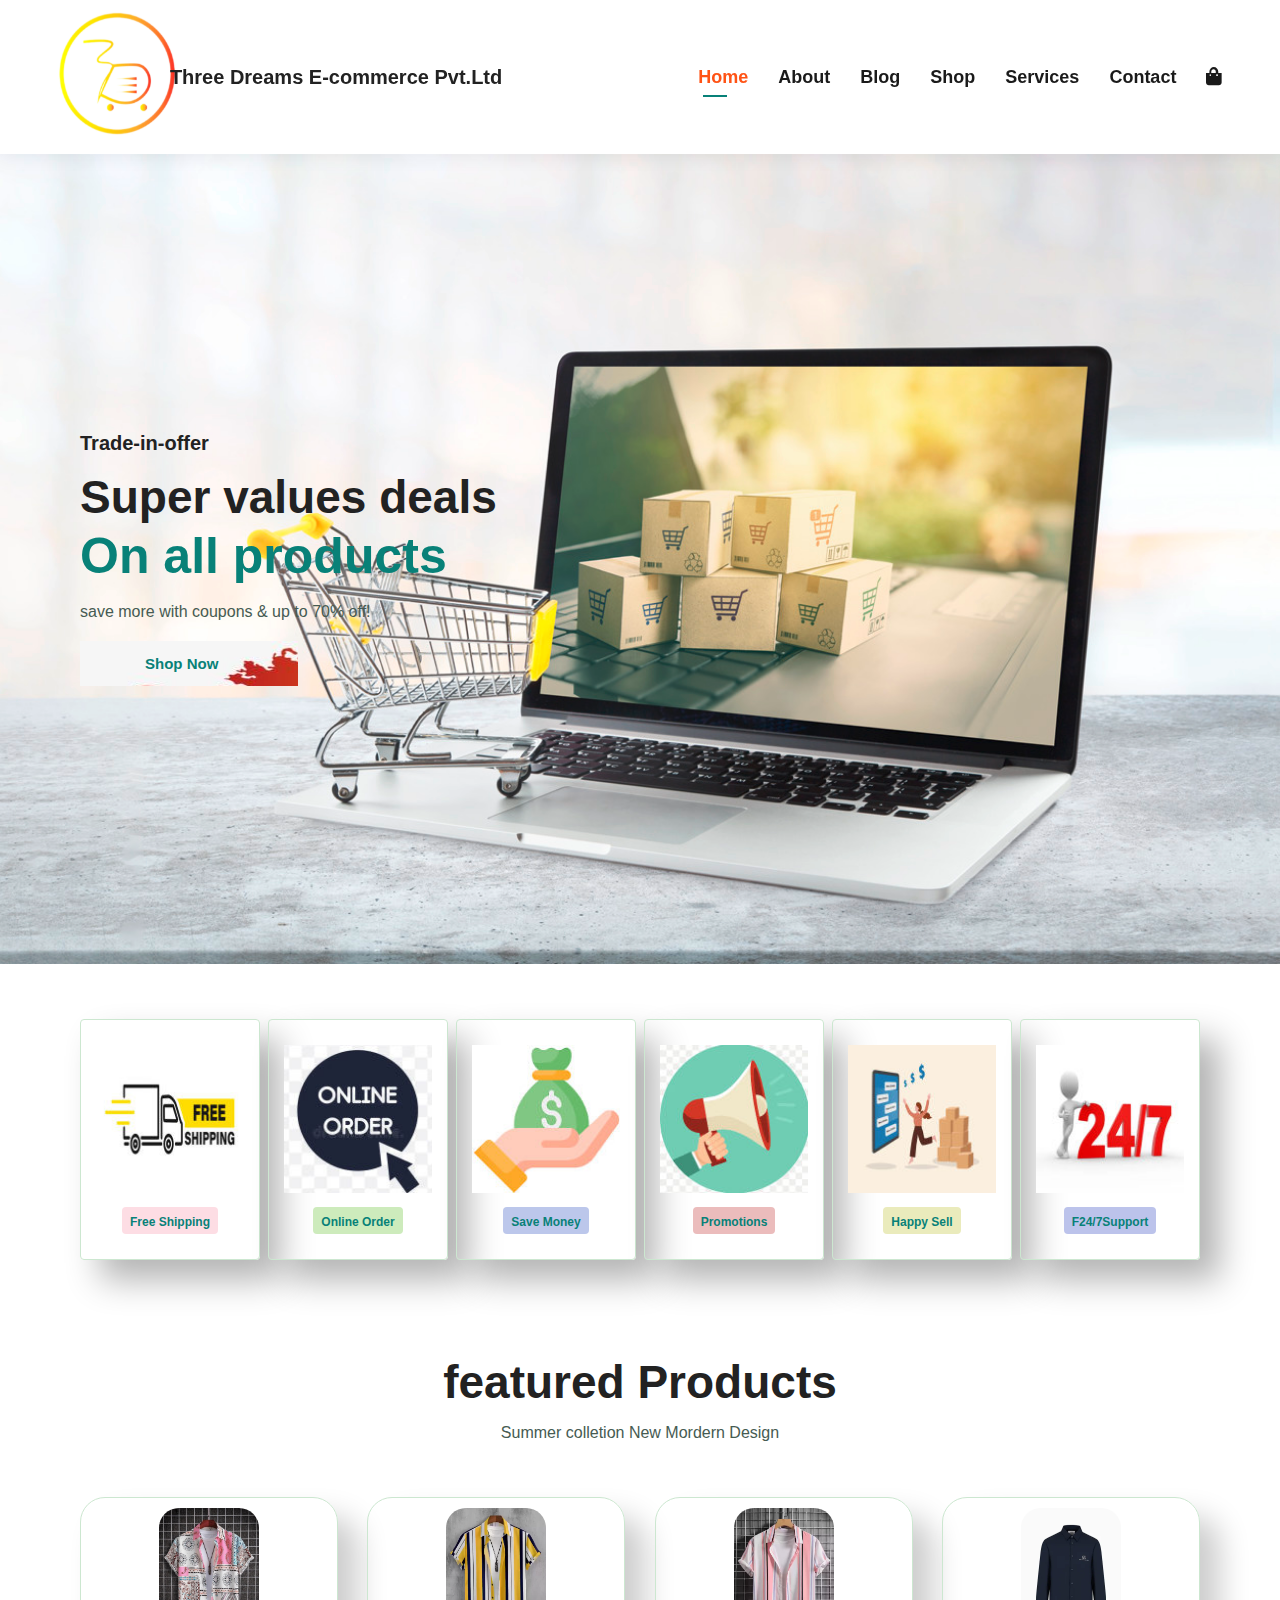
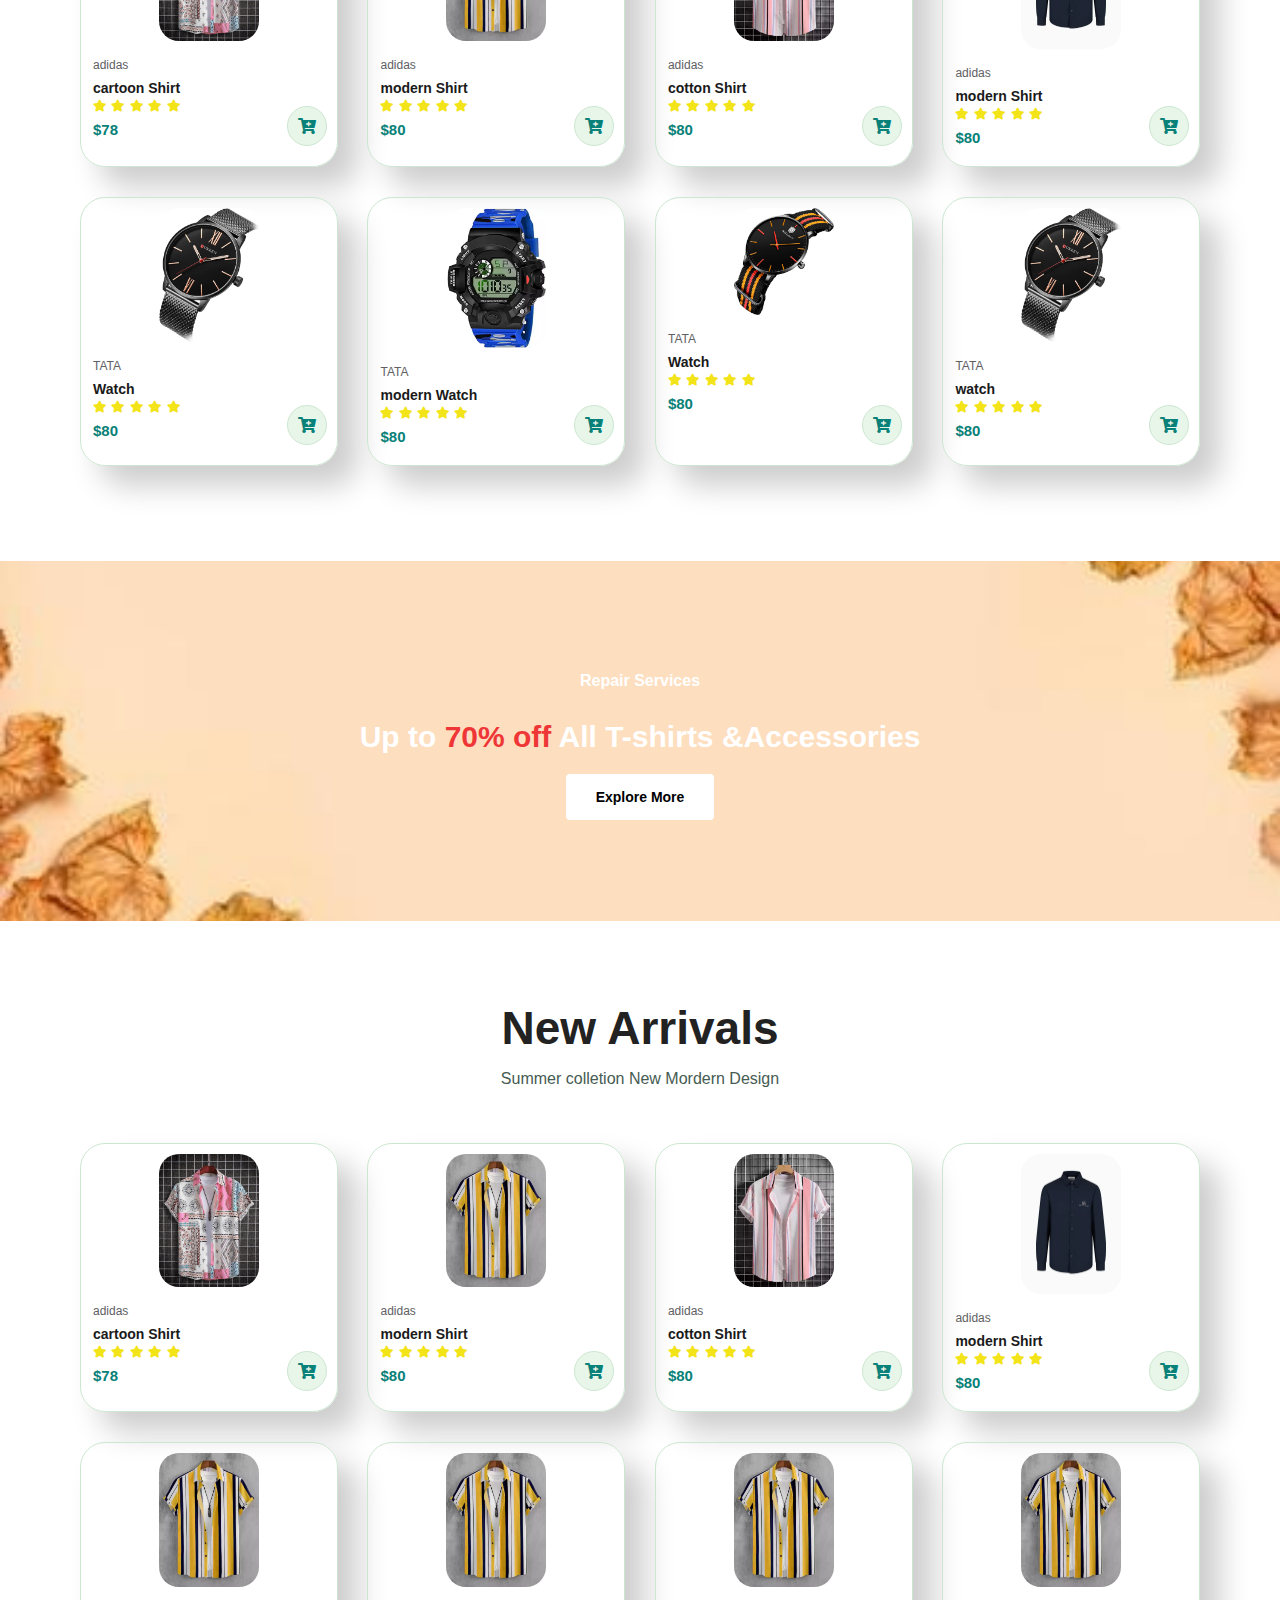
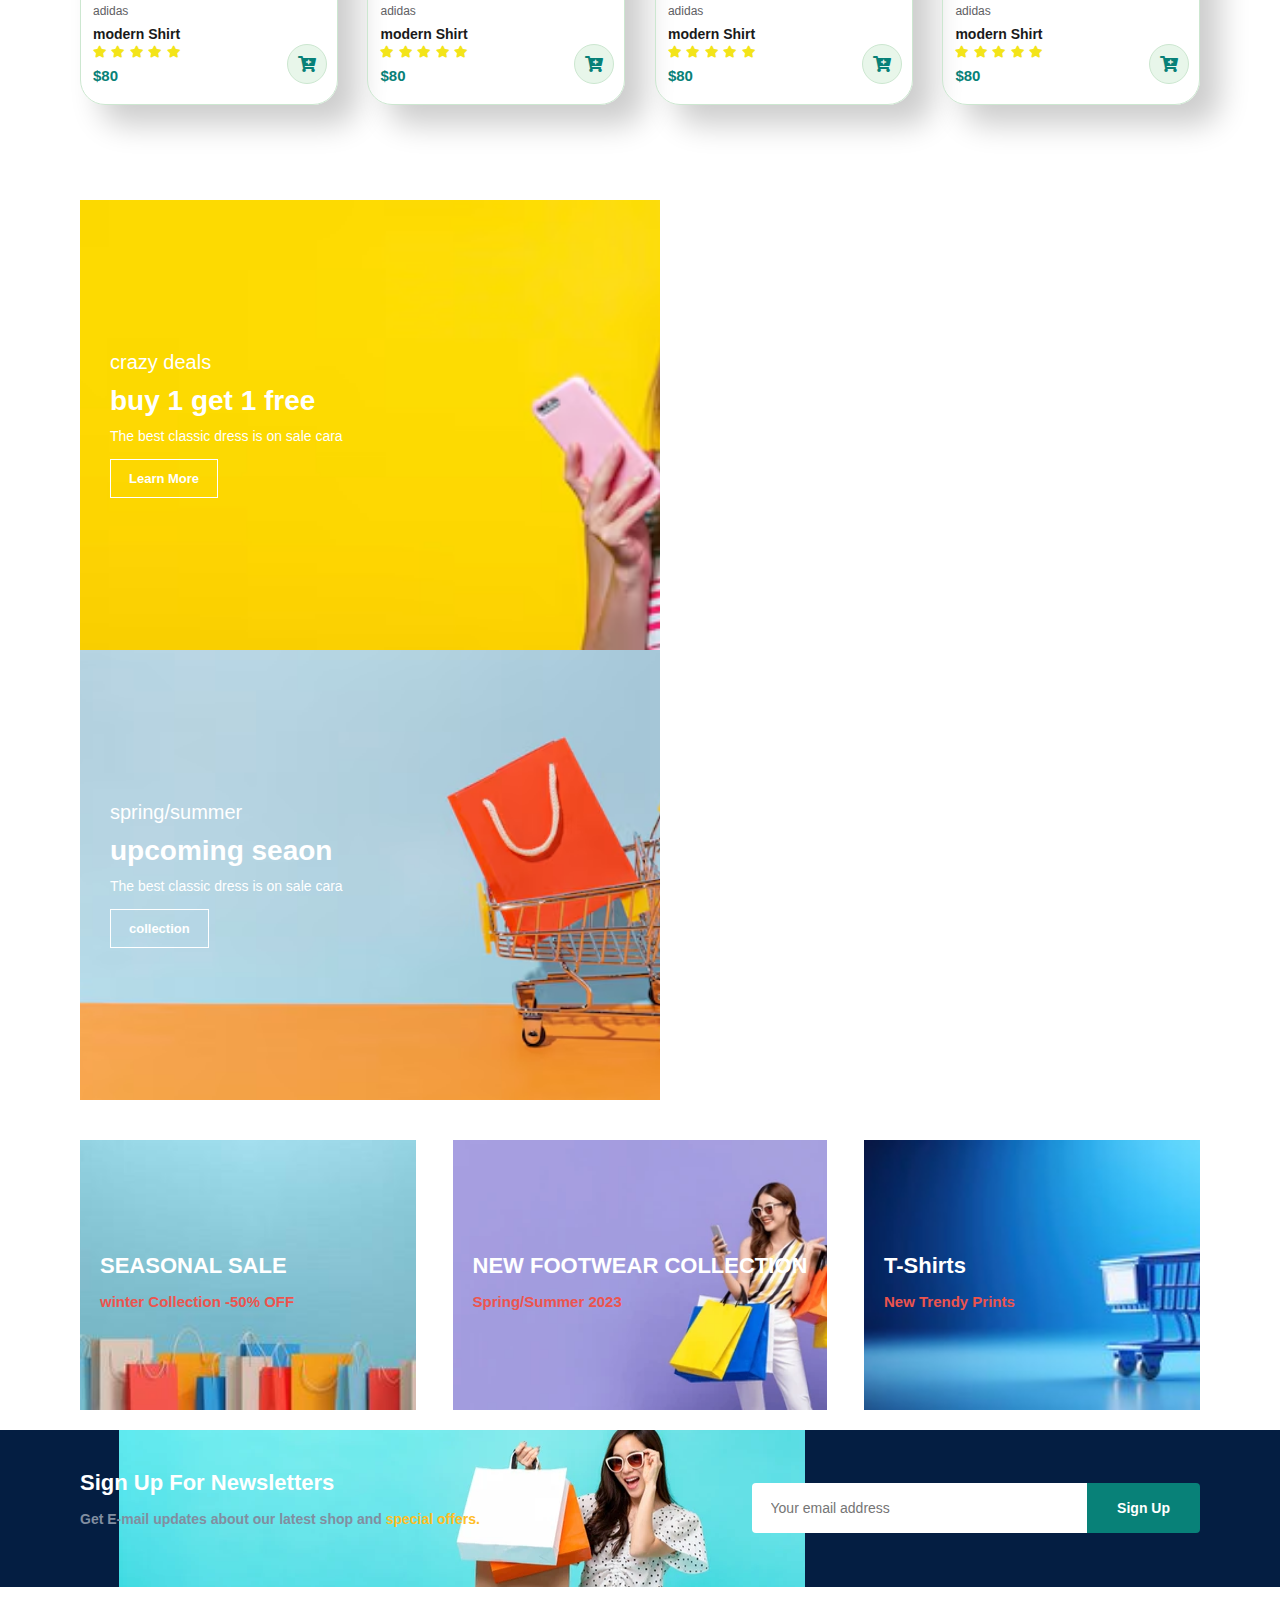
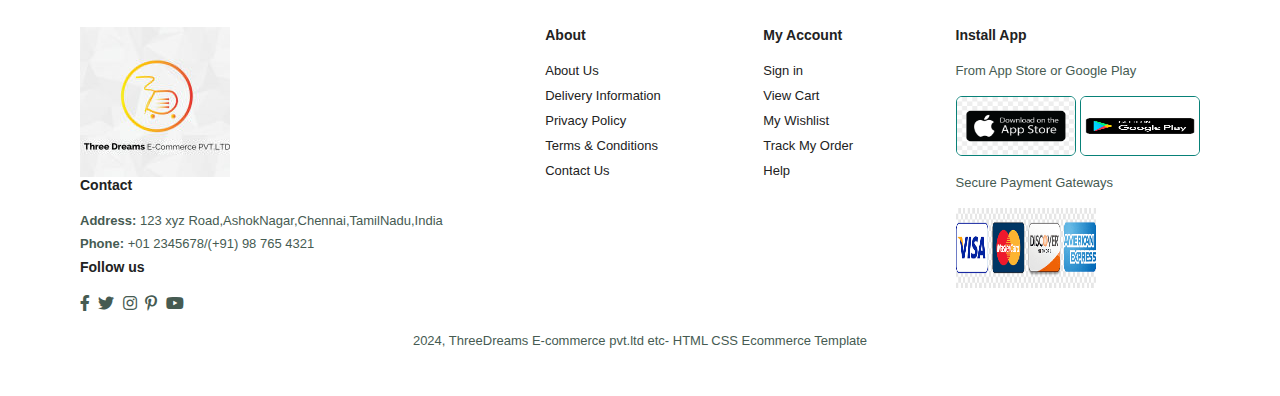
==== index.html @ d47b072a "Add files via upload" ====
<!DOCTYPE html>
<html lang="en">
<head>
    <meta charset="UTF-8">
    <meta name="viewport" content="width=device-width, initial-scale=1.0">
    <title >Three Dreams Ecommerce pvt.ltd</title>
     <link rel="web icon" href="E-commerce/shoppingcart img.jpg">
    <link rel="stylesheet" href="https://cdnjs.cloudflare.com/ajax/libs/font-awesome/5.10.0/css/all.min.css">
    <link rel="stylesheet" href="index.css">
   
</head>
<body>
    
    <section id="header">
        <a href="#"><img src="E-commerce/ThreeDream logo2.jpg" class="logo" alt="logo"></a>
        <div class="logoname"><h4><bold>Three Dreams E-commerce Pvt.Ltd</bold></h4></div>
       

        <div>
            <ul id="navbar">
             <li><a class="active" href="index.html">Home</a></li>
             <li><a href="about.html">About</a></li>
             <li><a href="blog.html">Blog</a></li>
             <li><a href="shop.html">Shop</a></li>
             <li><a href="services.html">Services</a></li>          
             <li><a href="contact.html">Contact</a></li>
             <li id="lg-bag"><a href="cart.html"><i class="fa fa-shopping-bag" ></i></a></li>
             <a href="#" id="close"><i class="fa fa-times"></i></a>
            </ul>
        </div>
        <div id="mobile">
            <a href="cart.html"><i class="fa fa-shopping-bag" ></i></a>
            
                <i id="bar" class="fas fa-outdent"></i> 
        </div>

    </section>
    
    <section id="hero">
        <h4>Trade-in-offer</h4>
        <h2>Super values deals</h2>
        <h1>On all products</h1>
        <p>save more with  coupons & up to 70% off!</p>
        <button>Shop Now</button>
    </section>

   <section id="feature" class="section-p1">
         <div class="fe-box">
            <img src="E-commerce/fe img1.jpg" alt="shipping">
            <h6>Free Shipping</h6>
         </div>
         <div class="fe-box">
            <img src="E-commerce/fe img2.jpg" alt="order">
            <h6>Online Order</h6>
         </div>
         <div class="fe-box">
            <img src="E-commerce/fe img3.jpg" alt="money">
            <h6>Save Money</h6>
        </div>
        <div class="fe-box">
            <img src="E-commerce/fe img4.jpg" alt="Promotions">
            <h6>Promotions</h6>
        </div>
        <div class="fe-box">
            <img src="E-commerce/fe img5.jpg" alt="sell">
            <h6>Happy Sell</h6>
        </div>
        <div class="fe-box">
            <img src="E-commerce/fe img6.jpg" alt="support">
            <h6>F24/7Support</h6>
        </div>

        
   </section>

   <section id="product1" class="section-p1">
    <h2>featured Products</h2>
    <p>Summer colletion New Mordern Design</p>
    <div class="pro-container">
            <div class="pro">
                <img src="E-commerce/Shirts img/sht img1.jpg" alt="">
                <div class="des">
                    <span>adidas</span>
                    <h5>cartoon Shirt</h5>
                    <div class="star">
                      <i class="fas fa-star"></i>
                      <i class="fas fa-star"></i>
                      <i class="fas fa-star"></i>
                      <i class="fas fa-star"></i>
                      <i class="fas fa-star"></i>
                    </div>
                    <h4>$78</h4>
                </div>
                 <a href="#" class="cart"><i class="fa fa-cart-plus "></i></a>
            </div>
       
            <div class="pro">
                <img src="E-commerce/Shirts img/sht img3.jpg" alt="">
                <div class="des">
                    <span>adidas</span>
                    <h5>modern Shirt</h5>
                    <div class="star">
                      <i class="fas fa-star"></i>
                      <i class="fas fa-star"></i>
                      <i class="fas fa-star"></i>
                      <i class="fas fa-star"></i>
                      <i class="fas fa-star"></i>
                    </div>
                    <h4>$80</h4>
                </div>
                 <a href="#" class="cart"><i class="fa fa-cart-plus"></i></a>
            </div>
            
            <div class="pro">
                <img src="E-commerce/Shirts img/sht img2.jpg" alt="">
                <div class="des">
                    <span>adidas</span>
                    <h5> cotton Shirt</h5>
                    <div class="star">
                      <i class="fas fa-star"></i>
                      <i class="fas fa-star"></i>
                      <i class="fas fa-star"></i>
                      <i class="fas fa-star"></i>
                      <i class="fas fa-star"></i>
                    </div>
                    <h4>$80</h4>
                </div>
                 <a href="#"class="cart"><i class="fa fa-cart-plus"></i></a>
            </div>

            
            <div class="pro">
                <img src="E-commerce/Shirts img/sht img5.jpg" alt="">
                <div class="des">
                    <span>adidas</span>
                    <h5>modern Shirt</h5>
                    <div class="star">
                      <i class="fas fa-star"></i>
                      <i class="fas fa-star"></i>
                      <i class="fas fa-star"></i>
                      <i class="fas fa-star"></i>
                      <i class="fas fa-star"></i>
                    </div>
                    <h4>$80</h4>
                </div>
                 <a href="#" class="cart" ><i class="fa fa-cart-plus"></i></a>
            </div>

            
            <div class="pro">
                <img src="E-commerce/dresses img/watch img4.jpg" alt="">
                <div class="des">
                    <span>TATA</span>
                    <h5>Watch</h5>
                    <div class="star">
                      <i class="fas fa-star"></i>
                      <i class="fas fa-star"></i>
                      <i class="fas fa-star"></i>
                      <i class="fas fa-star"></i>
                      <i class="fas fa-star"></i>
                    </div>
                    <h4>$80</h4>
                </div>
                 <a href="#" class="cart"><i class="fa fa-cart-plus"></i></a>
            </div>

            
            <div class="pro">
                <img src="E-commerce/dresses img/watch img6.jpg" alt="">
                <div class="des">
                    <span>TATA</span>
                    <h5>modern Watch</h5>
                    <div class="star">
                      <i class="fas fa-star"></i>
                      <i class="fas fa-star"></i>
                      <i class="fas fa-star"></i>
                      <i class="fas fa-star"></i>
                      <i class="fas fa-star"></i>
                    </div>
                    <h4>$80</h4>
                </div>
                 <a href="#" class="cart"><i class="fa fa-cart-plus"></i></a>
            </div>
            
            
            <div class="pro">
                <img src="E-commerce/dresses img/watch img3.jpg" alt="">
                <div class="des">
                    <span>TATA</span>
                    <h5>Watch</h5>
                    <div class="star">
                      <i class="fas fa-star"></i>
                      <i class="fas fa-star"></i>
                      <i class="fas fa-star"></i>
                      <i class="fas fa-star"></i>
                      <i class="fas fa-star"></i>
                    </div>
                    <h4>$80</h4>
                </div>
                 <a href="#" class="cart"><i class="fa fa-cart-plus"></i></a>
            </div>

            
            <div class="pro">
                <img src="E-commerce/dresses img/watch img4.jpg" alt="">
                <div class="des">
                    <span>TATA</span>
                    <h5>watch</h5>
                    <div class="star">
                      <i class="fas fa-star"></i>
                      <i class="fas fa-star"></i>
                      <i class="fas fa-star"></i>
                      <i class="fas fa-star"></i>
                      <i class="fas fa-star"></i>
                    </div>
                    <h4>$80</h4>
                </div>
                 <a href="#" class="cart"><i class="fa fa-cart-plus"></i></a>
            </div>

        </div>
     
   </section>

<section id="banner" class="section-m1">
    <h4>Repair Services</h4>
    <h2>Up to <span>70% off</span> All T-shirts &Accessories</h2>
    <button class="normal">Explore More</button>
    
</section>


<section id="product1" class="section-p1">
    <h2>New Arrivals</h2>
    <p>Summer colletion New Mordern Design</p>
    <div class="pro-container">
            <div class="pro">
                <img src="E-commerce/Shirts img/sht img1.jpg" alt="">
                <div class="des">
                    <span>adidas</span>
                    <h5>cartoon Shirt</h5>
                    <div class="star">
                      <i class="fas fa-star"></i>
                      <i class="fas fa-star"></i>
                      <i class="fas fa-star"></i>
                      <i class="fas fa-star"></i>
                      <i class="fas fa-star"></i>
                    </div>
                    <h4>$78</h4>
                </div>
                 <a href="#" class="cart"><i class="fa fa-cart-plus "></i></a>
            </div>
       
            <div class="pro">
                <img src="E-commerce/Shirts img/sht img3.jpg" alt="">
                <div class="des">
                    <span>adidas</span>
                    <h5>modern Shirt</h5>
                    <div class="star">
                      <i class="fas fa-star"></i>
                      <i class="fas fa-star"></i>
                      <i class="fas fa-star"></i>
                      <i class="fas fa-star"></i>
                      <i class="fas fa-star"></i>
                    </div>
                    <h4>$80</h4>
                </div>
                 <a href="#" class="cart"><i class="fa fa-cart-plus"></i></a>
            </div>
            
            <div class="pro">
                <img src="E-commerce/Shirts img/sht img2.jpg" alt="">
                <div class="des">
                    <span>adidas</span>
                    <h5> cotton Shirt</h5>
                    <div class="star">
                      <i class="fas fa-star"></i>
                      <i class="fas fa-star"></i>
                      <i class="fas fa-star"></i>
                      <i class="fas fa-star"></i>
                      <i class="fas fa-star"></i>
                    </div>
                    <h4>$80</h4>
                </div>
                 <a href="#"class="cart"><i class="fa fa-cart-plus"></i></a>
            </div>

            
            <div class="pro">
                <img src="E-commerce/Shirts img/sht img5.jpg" alt="">
                <div class="des">
                    <span>adidas</span>
                    <h5>modern Shirt</h5>
                    <div class="star">
                      <i class="fas fa-star"></i>
                      <i class="fas fa-star"></i>
                      <i class="fas fa-star"></i>
                      <i class="fas fa-star"></i>
                      <i class="fas fa-star"></i>
                    </div>
                    <h4>$80</h4>
                </div>
                 <a href="#" class="cart" ><i class="fa fa-cart-plus"></i></a>
            </div>

            
            <div class="pro">
                <img src="E-commerce/Shirts img/sht img3.jpg" alt="">
                <div class="des">
                    <span>adidas</span>
                    <h5>modern Shirt</h5>
                    <div class="star">
                      <i class="fas fa-star"></i>
                      <i class="fas fa-star"></i>
                      <i class="fas fa-star"></i>
                      <i class="fas fa-star"></i>
                      <i class="fas fa-star"></i>
                    </div>
                    <h4>$80</h4>
                </div>
                 <a href="#" class="cart"><i class="fa fa-cart-plus"></i></a>
            </div>

            
            <div class="pro">
                <img src="E-commerce/Shirts img/sht img3.jpg" alt="">
                <div class="des">
                    <span>adidas</span>
                    <h5>modern Shirt</h5>
                    <div class="star">
                      <i class="fas fa-star"></i>
                      <i class="fas fa-star"></i>
                      <i class="fas fa-star"></i>
                      <i class="fas fa-star"></i>
                      <i class="fas fa-star"></i>
                    </div>
                    <h4>$80</h4>
                </div>
                 <a href="#" class="cart"><i class="fa fa-cart-plus"></i></a>
            </div>
            
            
            <div class="pro">
                <img src="E-commerce/Shirts img/sht img3.jpg" alt="">
                <div class="des">
                    <span>adidas</span>
                    <h5>modern Shirt</h5>
                    <div class="star">
                      <i class="fas fa-star"></i>
                      <i class="fas fa-star"></i>
                      <i class="fas fa-star"></i>
                      <i class="fas fa-star"></i>
                      <i class="fas fa-star"></i>
                    </div>
                    <h4>$80</h4>
                </div>
                 <a href="#" class="cart"><i class="fa fa-cart-plus"></i></a>
            </div>

            
            <div class="pro">
                <img src="E-commerce/Shirts img/sht img3.jpg" alt="">
                <div class="des">
                    <span>adidas</span>
                    <h5>modern Shirt</h5>
                    <div class="star">
                      <i class="fas fa-star"></i>
                      <i class="fas fa-star"></i>
                      <i class="fas fa-star"></i>
                      <i class="fas fa-star"></i>
                      <i class="fas fa-star"></i>
                    </div>
                    <h4>$80</h4>
                </div>
                 <a href="#" class="cart"><i class="fa fa-cart-plus"></i></a>
            </div>



        </div>
     
   </section>

<section id="sm-banner" class="section-p1">
    <div class="banner-box">
        <h4>crazy deals</h4>
        <h2>buy 1 get 1 free</h2>
        <span>The best classic dress is on sale cara</span>
        <button class="white">Learn More</button>
    </div>
    <div class="banner-box banner-box2">
        <h4>spring/summer</h4>
        <h2>upcoming seaon</h2>
        <span>The best classic dress is on sale cara</span>
        <button class="white">collection</button>
    </div>



</section>

<section id="banner3">
    <div class="banner-box">
        <h2>SEASONAL SALE</h2>
       <h3>winter Collection -50% OFF</h3>
    </div>
    <div class="banner-box banner-box2">
        <h2>NEW FOOTWEAR COLLECTION</h2>
       <h3>Spring/Summer 2023</h3>
    </div>
    <div class="banner-box banner-box3">
        <h2>T-Shirts</h2>
       <h3>New Trendy Prints</h3>
    </div>
</section>

<section id="newsletter" class="section-p1">
    <div class="newstext">
        <h4>Sign Up For Newsletters</h4>
        <p>Get E-mail updates about our latest shop and <span>special offers.</span></p>
    </div>
     <div class="form">
        <input type="text" placeholder="Your email address">
        <button class="normal">Sign Up</button>
     </div>

</section>


<footer class="section-p1">
      <div class="col">
        <img src="E-commerce/ThreeDreams.jpg" alt="">
        <h4>Contact</h4>
        <p><strong>Address:</strong> 123 xyz Road,AshokNagar,Chennai,TamilNadu,India</p>
        <p><strong>Phone:</strong>  +01  2345678/(+91) 98 765 4321</p>
     
       <div class="follow">
         <h4>Follow us</h4>
          <div class="icon">
              <i class="fab fa-facebook-f"></i>
              <i class="fab fa-twitter"></i>
              <i class="fab fa-instagram"></i>
              <i class="fab fa-pinterest-p"></i>
              <i class="fab fa-youtube"></i>
          </div>
       </div>
    </div>

    <div class="col">
         <h4>About</h4>
         <a href="#">About Us</a>
         <a href="#">Delivery Information</a>
         <a href="#">Privacy Policy</a>
         <a href="#">Terms & Conditions</a>
         <a href="#">Contact Us</a>
    </div>


    <div class="col">
        <h4>My Account</h4>
        <a href="#">Sign in</a>
        <a href="#">View Cart</a>
        <a href="#">My Wishlist</a>
        <a href="#">Track My Order</a>
        <a href="#">Help</a>
   </div>

    <div class="col install">
        <h4>Install App</h4>
        <p>From App Store or Google Play</p>
        <div class="row">
             <img src="E-commerce/banner/icon img17.jpg" alt=" app store icon" style="height: 60px;width: 120px;"  >
            <img src="E-commerce/banner/icon img18.jpg" alt=" googe play icon" style="height: 60px; width: 120px;"> 
        </div>
        <p>Secure Payment Gateways</p>
         <img src="E-commerce/banner/icon img 19.jpg" alt="payment icon" style="height:80px; width:140px;">
    </div>

    <div class="copyright">
        <p>2024, ThreeDreams E-commerce pvt.ltd etc- HTML CSS Ecommerce Template</p>
    </div>
   


</footer>




   <script src="index.js"></script>

</body>
</html>
---- index.css ----
@import url('https://fonts.googleapis.com/css2?family=Crimson+Pro:wght@200..900&display=swap');
*{
   margin:0;
   padding:0;
   box-sizing:border-box;
   font-family: 'Spartan', sans-serif;
}
.logo{
   width: 150px;
   height: 150px;
   position: relative;
   left: 0;
   right:0;
}

h1{
   font-size:50px;
   line-height: 64px;
   color:#222;
}

h2{
   font-size:46px;
   line-height: 54px;
   color:#222;
}

h4{
   font-size:20px;
   color:#222;
}
h6{
   font-weight: 700;
   font-size: 12px;
}

p{
   font-size:16px;
   color:#465b52;
   margin:15px 0 20px 0;
}

.section-p1{
   padding:40px 80px;
}

.section-m1{
   margin:40px 0;
}

button.normal{
   font-size: 14px;
   font-weight: 600;
   padding: 15px 30px;
   color: #000;
   background-color: #fff;
   border-radius: 4px;
   cursor: pointer; 
   border: none;
   outline: none;
   transition: 0.2s;
}


button.white{
   font-size: 13px;
   font-weight: 600;
   padding: 11px 18px;
   color: #fff;
   background-color: transparent;
   cursor: pointer; 
   border: 1px solid #fff;
   outline: none;
   transition: 0.2s;
}

body{
   width:100%;
}

/* header start */

#header{
   display: flex;
   align-items: center;
   justify-content: space-around;
   padding: 0px 3px;
   background:#ffffffec;
   box-shadow: 0 5px 15px rgba(0,0,0,0.06);
   z-index: 999;
   position: sticky;
   top: 0;
   left: 0;
}
.logoname{
   display:inline-flex;
   align-items: center;
   justify-content: center;
   position: relative;
   border: 0;
   right: 8%;
   bottom: 10%;
}

#navbar{
   display:inline-flex;
   align-items: center;
   justify-content: center;
}

#navbar li{
   list-style: none;
   padding:5px 15px;
   position: relative;
   left: 0 10%;
  
}

#navbar li a{
     text-decoration: none;
     font-size: 18px;
     font-weight: 600;
     color: #1a1a1a;
     transition: 0.3s ease;
}


#navbar li a:hover,
#navbar li a.active{
   color:rgba(255, 68, 0, 0.918);
}

#navbar li a.active::after,
#navbar li a:hover::after{
   content: " ";
   width:30%;
   height: 2px;
   background: #088178;
   position:absolute;
   bottom: -4px;
   left:20px;
}
#mobile{
   display: none;
   align-items: center;
}
#close{
   display: none;
}



#hero{
   background-image:url("E-commerce/e-com\ img3.jpg");
   height:90vh;
   width:100%;
   background-size: cover;
   background-position: top 25% right 0;
   padding: 0 80px;
   display: flex;
   flex-direction: column;
   align-items: flex-start;
   justify-content: center;

}
#hero h4{
       padding-bottom: 15px;
}
#hero h1{
     color: #088178;
}
#hero button {
   
   background-image: url("E-commerce/e-com\ btn2.jpg");
   background-color: transparent;
    color: #088178;
   border: 0;
   padding: 14px 80px 14px 65px; 
   background-repeat: no-repeat;
   cursor: pointer;
   font-weight: 700;
   font-size: 15px;
}
#feature{
   display: flex;
   align-items: center;
   justify-content: space-between;
   flex-wrap: wrap;
}

#feature .fe-box{
   width: 180px;
   text-align: center;
   padding:25px 15px;
   box-shadow: 20px 20px 34px rgb(0,0,0,0.3);
   border: 1px solid #cce7d0;
   border-radius: 4px;
   margin: 15px 0;
}
#feature .fe-box:hover{
     box-shadow: 10px 10px 54px rgba(70, 62,221, 0.1) ;
}

#feature .fe-box img{
   width: 100%;  
   margin-bottom: 10px;
   
}

#feature .fe-box h6{
   display: inline-block;
   padding: 9px 8px 6px 8px;
   line-height: 1;
   border-radius: 4px;
   color: #088178;
   background-color: #fddde4;
}

#feature .fe-box:nth-child(2) h6{
   background-color: #cdebbc;
}
#feature .fe-box:nth-child(3) h6{
   background-color: #bcc7eb;
}
#feature .fe-box:nth-child(4) h6{
   background-color: #ebbcbc;
}
#feature .fe-box:nth-child(5) h6{
   background-color: #eaebbc;
}
#feature .fe-box:nth-child(6) h6{
   background-color: #bcc3eb;
}

#product1{
   text-align: center;
}

#product1 .pro-container{
   display: flex;
   justify-content: space-between;
   padding-top: 20px;
   flex-wrap: wrap;
}

#product1 .pro{
   width:23%;
   min-width: 250px;
   padding: 10px 12px;
   border: 1px solid #cce7d0;
   border-radius: 25px;
   cursor: pointer;
   box-shadow: 20px 20px 30px rgba(0,0,0,0.2);
   margin: 15px 0;
   transition: 0.2s ease;
   position: relative;
}
#product1 .pro:hover{
   box-shadow: 20px 20px 30px rgba(0,0,0,0.06);
}


#product1 .pro img{
   width: 100px;
   border-radius: 20px;

}

#product1 .pro .des{
    text-align:start;
    padding: 10px 0;
}


#product1 .pro .des span{
   color: #606063;
   font-size: 12px;
}

#product1 .pro .des h5{
   padding-top: 7px;
   color:#1a1a1a;
   font-size: 14px;
}

#product1 .pro .des i{
   font-size: 12px;
   color:rgba(243, 228,25)
}

#product1 .pro .des h4{
   padding-top: 7px;
   font-size: 15px;
   font-weight: 700;
   color:#088178;
}

#product1 .pro .cart{
   width: 40px;
   height: 40px;
   line-height: 40px;
   border-radius:50px;
   background-color:#e8f6ea;
   font-weight: 500;
   color:#088178;
   border:1px solid #cce7d0;
   position: absolute;
   bottom: 20px;
   right: 10px;

}

#banner{
   display: flex;
   flex-direction: column;
   justify-content: center;
   align-items: center;
   text-align: center;
   background-image: url("E-commerce/banner/banner\ img2.jpg");
   width: 100%;
   height: 40vh;
   background-size: cover;
   background-position: center;
}
#banner h4{
   color: #fff;
   font-size: 16px;
   padding: 10px 0;
}

#banner h2{
   color: #fff;
   font-size: 30px;
   padding: 10px 0;
}

#banner h2 span{
   color:#ef3636;
   
}

#banner  button:hover{
   background-color: #088178;
   color: #fff;
}
#sm-banner{
   display: flex;
   justify-content: space-between;
   flex-wrap: wrap; 

}

#sm-banner .banner-box{
   display: flex;
   flex-direction: column;
   justify-content: center;
   align-items: flex-start;
   background-image: url("E-commerce/banner/img\ 12.jpg");
   min-width: 580px;
   height: 50vh;
   background-size: cover;
   background-position: center;
   padding: 30px;
}

#sm-banner .banner-box2{
   background-image: url("E-commerce/banner/img\ 15.jpg");
}

#sm-banner h4{
   color:#fff;
   font-size: 20px;
   font-weight: 300;   
}

#sm-banner  h2{
   color:#fff;
   font-size: 28px;
   font-weight: 800;   
}


#sm-banner span{
   color:#fff;
   font-size: 14px;
   font-weight: 500;
   padding-bottom: 15px;
}


#sm-banner .banner-box:hover button{
   background-color: #088178;
   border: 1px solid #088178;
}

#banner3{
   display: flex;
   justify-content:space-between;
   flex-wrap: wrap;
   padding: 0 80px;
}


#banner3 .banner-box{
   display: flex;
   flex-direction: column;
   justify-content: center;
   align-items: flex-start;
   background-image: url("E-commerce/banner/img\ 17.jpg");
   min-width: 30%;
   height: 30vh;
   background-size: cover;
   background-position: center;
   padding: 20px;
   margin-bottom: 20px;
}

#banner3 .banner-box2{
   background-image: url("E-commerce/banner/img16.jpg");
}

#banner3 .banner-box3{
   background-image: url("E-commerce/banner/banner\ img6.jpg");
}




#banner3 h2{
   color:#fff;
   font-weight: 900;
   font-size: 22px;
}
#banner3 h3{
   color:#ec544e;
   font-weight: 800;
   font-size: 15px;
}

#newsletter{
   display: flex;
   justify-content: space-between;
   flex-wrap: wrap;
   align-items: center;
   background-image: url("E-commerce/banner/banner\ img8.jpg");
   background-repeat: no-repeat;
   background-position: 20% 30%;
   background-color: #041e42;
}

#newsletter h4{
   font-size: 22px;
   font-weight: 700;
   color:#fff;
}


#newsletter p{
   font-size: 14px;
   font-weight: 600;
   color: #818ea0;
   
}
#newsletter p span{
   color: #ffbd27;
   
}

#newsletter .form{
   display: flex;
   width: 40%;
}

#newsletter input{
   height: 3.125rem;
   padding:0 1.25em;
   font-size: 14px;
   width: 100%;
   border:1px solid transparent;
   border-radius: 4px;
   outline: none;
   border-top-right-radius: 0;
   border-bottom-right-radius: 0;
}

#newsletter button{
   background-color: #088178;
   color: #fff;
   white-space: nowrap;
   border-top-left-radius: 0;
   border-bottom-left-radius: 0;
}

footer{
   display: flex;
   flex-wrap: wrap;
   justify-content: space-between;
}

footer .col{
   display: flex;
   flex-direction: column;
   align-items: flex-start;
   margin-bottom: 20px;
}
 
 footer .logo{
       margin-bottom: 30px;
 }
 footer h4{
   font-size:14px;
   padding-bottom:20px;
 }
footer p{
   font-size: 13px;
   margin:0 0 8px 0;
}

 footer a{
   font-size:13px;
   text-decoration: none;
   color: #222;
   margin-bottom: 10px;
 }
 
footer .follow{
   margin-top: 2opx;
}

footer .follow i{
   color:#465b52;
   padding-right:4px;
   cursor: pointer;
}

footer .install .row img{
   border: 1px solid #088178;
   border-radius: 6px;   
}

footer .install img{
   margin:10px 0 15px 0;
}

footer  .follow i:hover,
footer a:hover{
   color:#088178;
}

footer .copyright{
   width:100%;
   text-align: center;
}


/* Cart Page*/

/* Start Media Query */



@media (max-width:799px) {
   .logoname{
      position: relative;
      right: 10px;
   }
   .section-p1 {
      padding: 40px 40px;
   }


   #navbar{
      display:flex;
      flex-direction: column;
      align-items: flex-start;
      justify-content:flex-start;
      position:fixed;
      top:0;
      right:-300px;
      height: 100vh;
      width:300px;
      background-color: #E3E6f3;
      box-shadow:0 40px 60px rgba(0,0,0,0.1);
      padding: 80px 0 0 10px;
      transition: 0.3s;
   }
   #navbar.active{
      right:0px;
   }


   #navbar li{
      margin-bottom: 25px;
   }
    
   #mobile{
      display: flex;
      align-items: center;
   }
   #mobile li{
      color:#1a1a1a;
      font-size: 24px;
      padding-left: 20px;

   }
   #close{
      display: initial;
      position: absolute;
      top: 30px;
      left: 30px;
      color: #222;
      font-size: 24px;
   }
   #lg-bag{
      display: none;
   }  
   #hero{
   height:70vh;
   padding: 0 80px;
   background-position: top 30% right 30;  
   }
   #feature{
      justify-content: center;
   }
   #feature .fe-box {
      margin: 15px 15px;
  }
   
  #product1 .pro-container {
   justify-content: center;
  
  }
  #product1 .pro{
   margin:15px;
  }
  #banner{
   height: 20vh;
  }
  #sm-banner .banner-box{
   min-width: 100%;
   height: 30vh;
   padding:30px;
  }
  #banner3{
     padding:0 40px
  }
  #banner3 .banner-box{
   width:28%;
  }
  #newsletter .form{
   width:70%;  
  }
   
}


@media(max-width:477px){
   .section-p1 {
      padding: 20px;
   }

   #header{
      padding:10px 30px;
   }
   h1{
      font-size:38px;
   }
   h2{
      font-size: 32px;
   }
   #hero{
         padding: 0 20px;
         background-position: 55%;
     
   }
   #feature{
      justify-content: space-between;
   }
   #feature .fe-box{
    width: 155px;
    margin:0 0 15px 10px;
   }
   #product1 .pro{
      width:100%;
   }
   #banner{
      height:40vh;
   }
   #se-banner .banner-box{
      height: 40vh;
   }
   #se-banner .banner-box2{
      margin-top: 20px;
   }
   #banner3{
      padding:0 20px;
   }
   #banner3 .banner-box{
      width:100%;
   }
   #newsletter{
      padding:40px 20px;
   }
   #newsletter .form{
      width:100%
   }
   footer .copyright{
      text-align: start;
   }
}
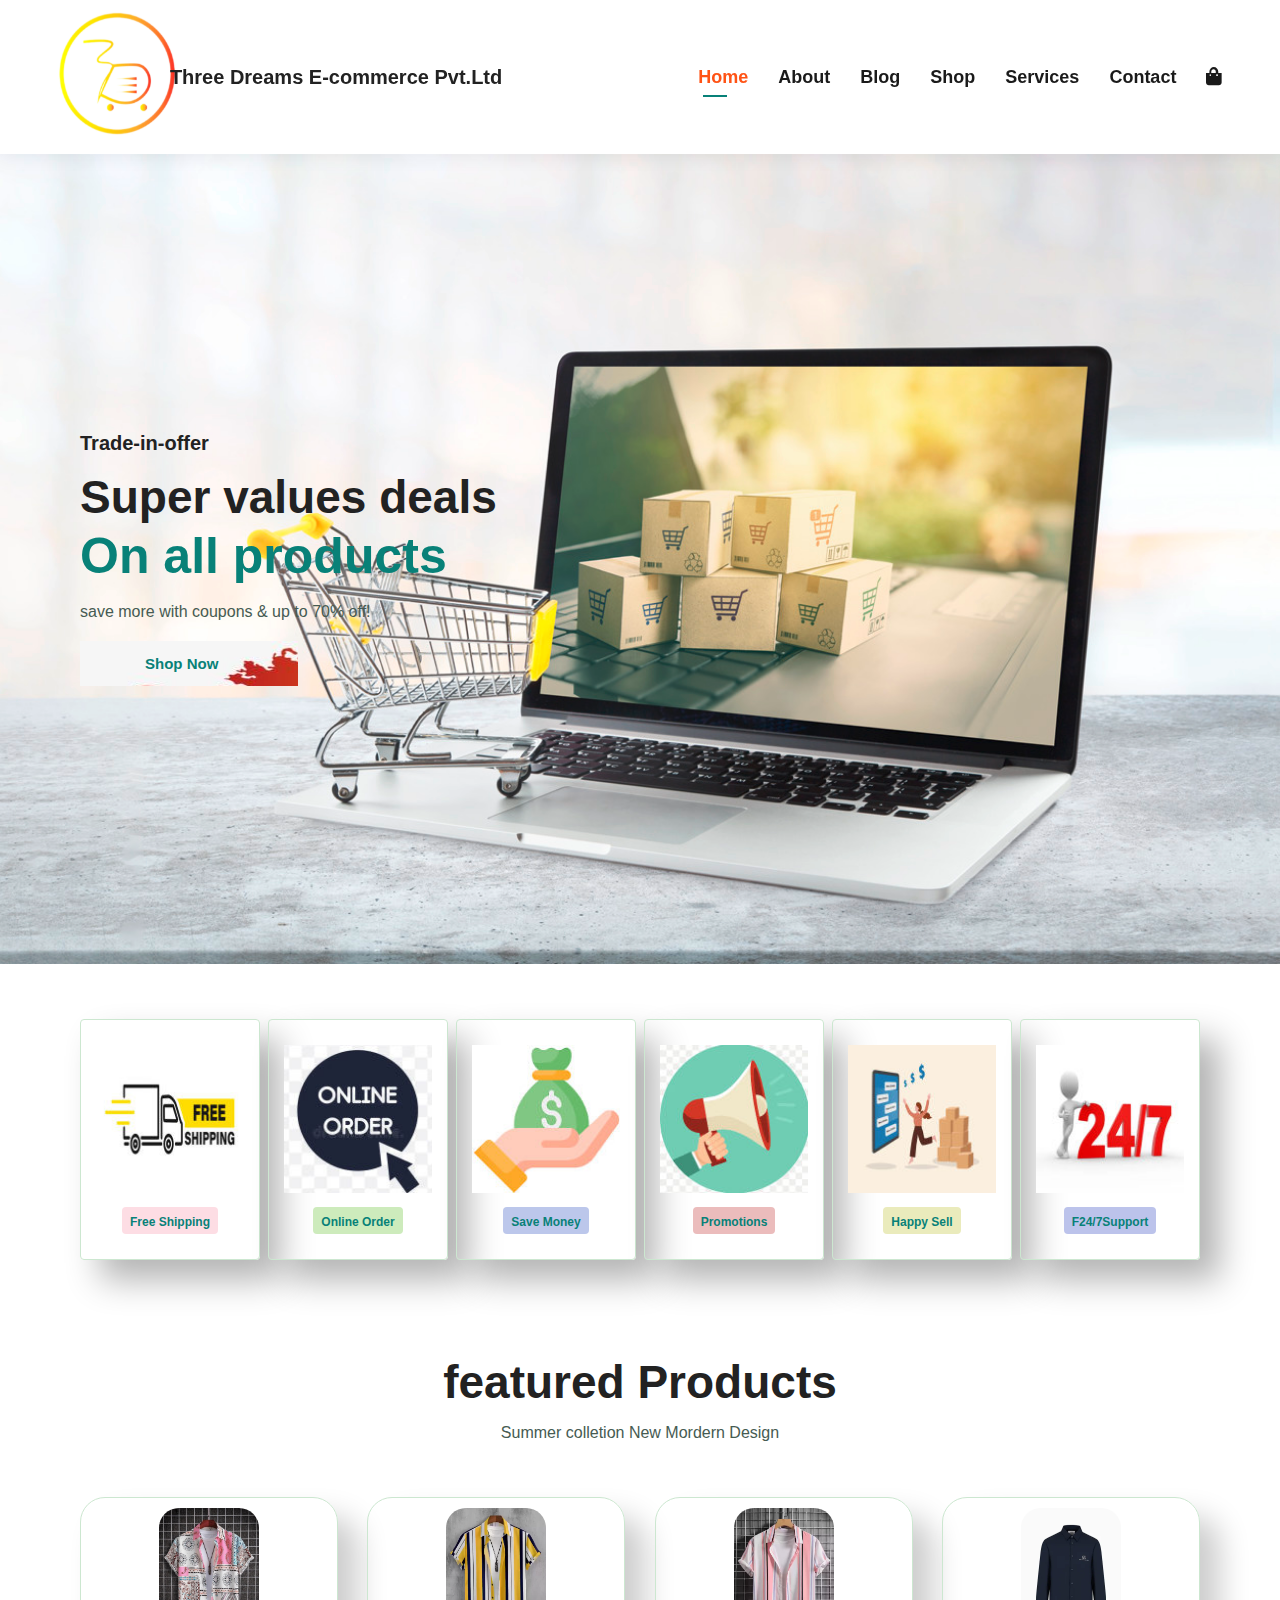
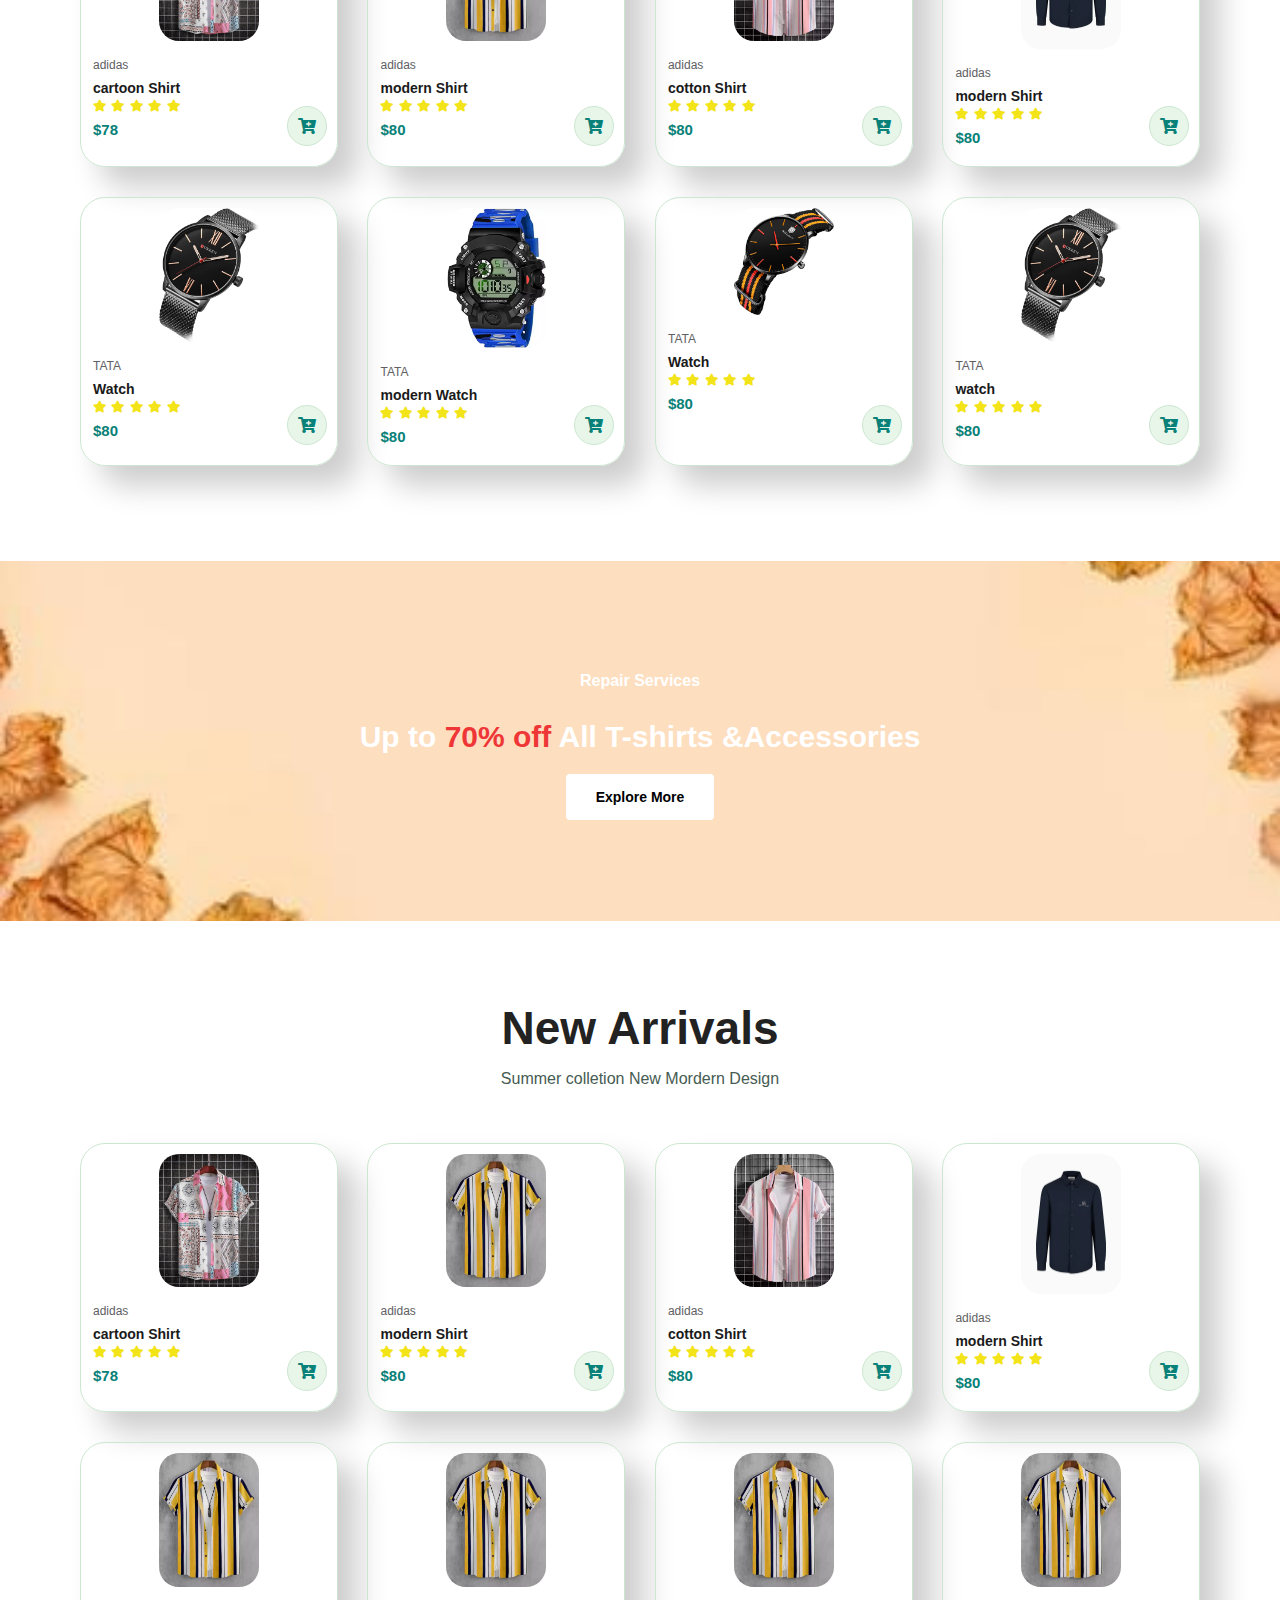
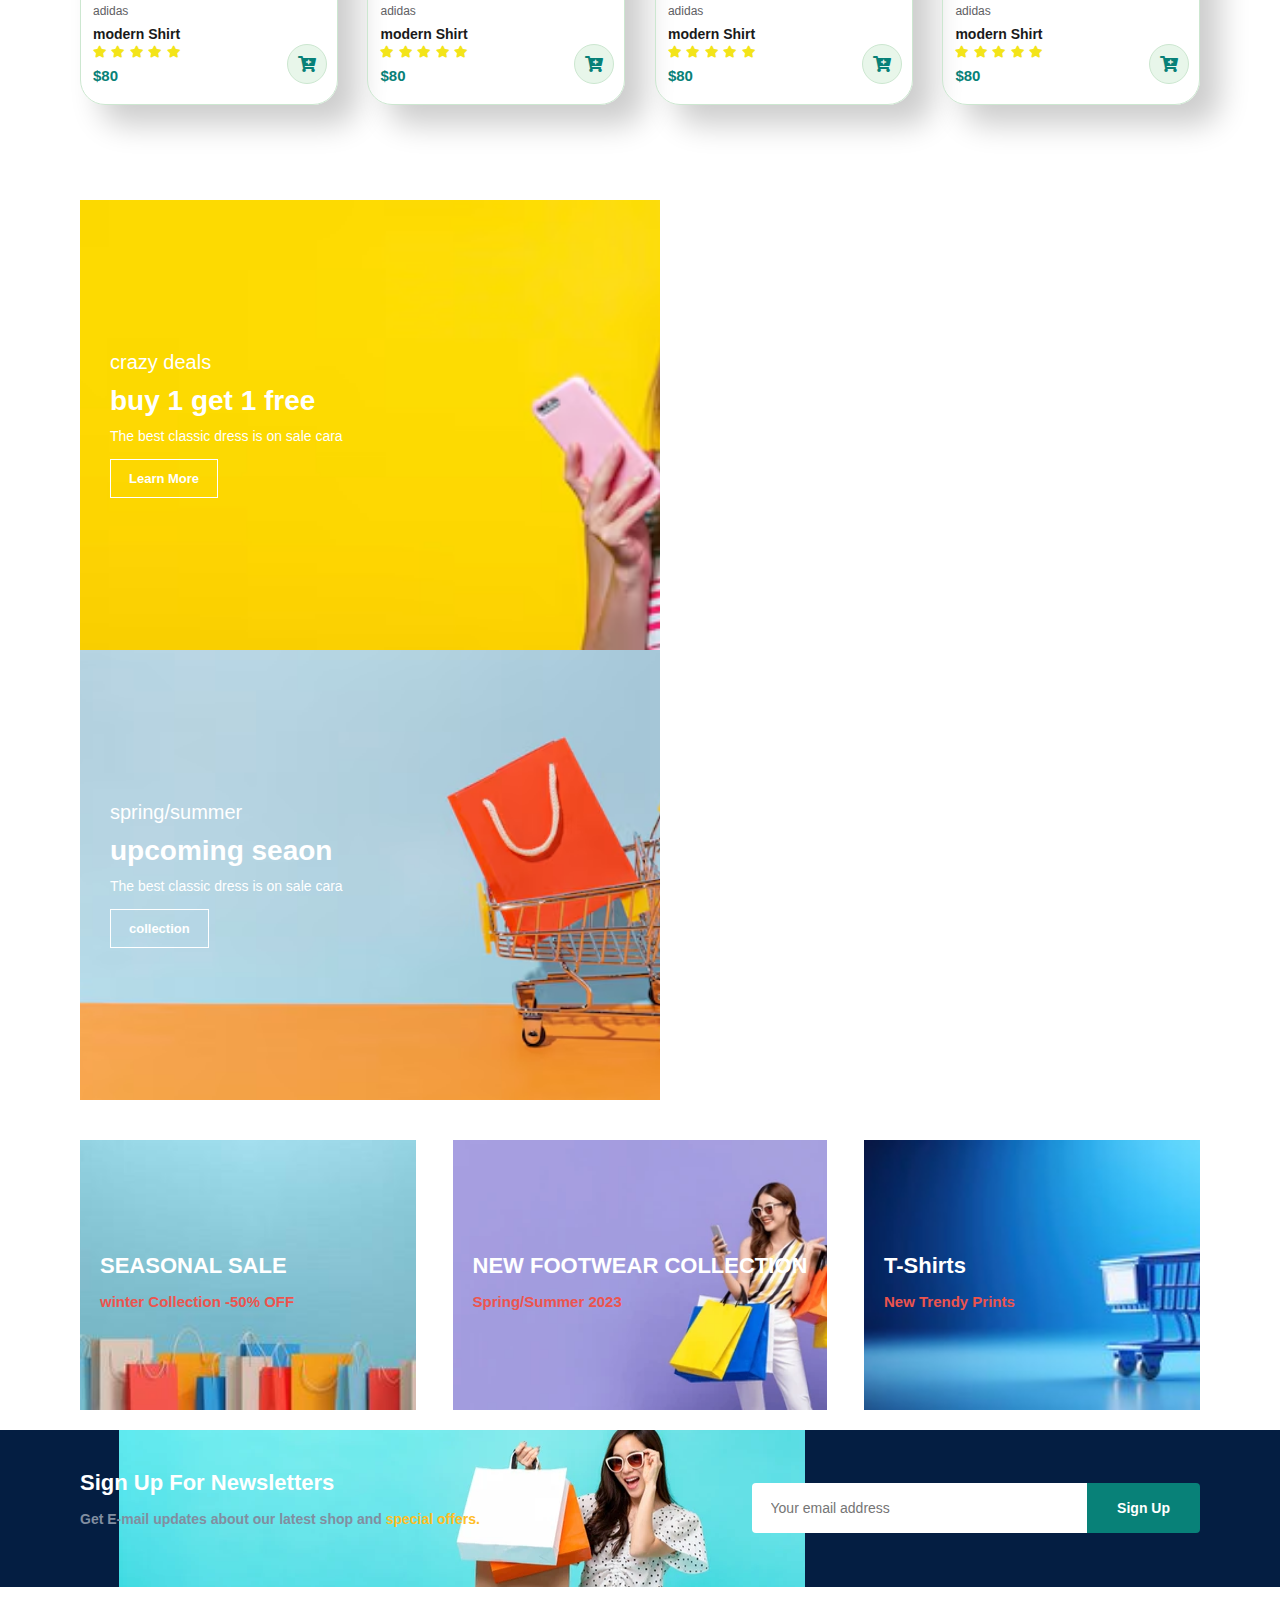
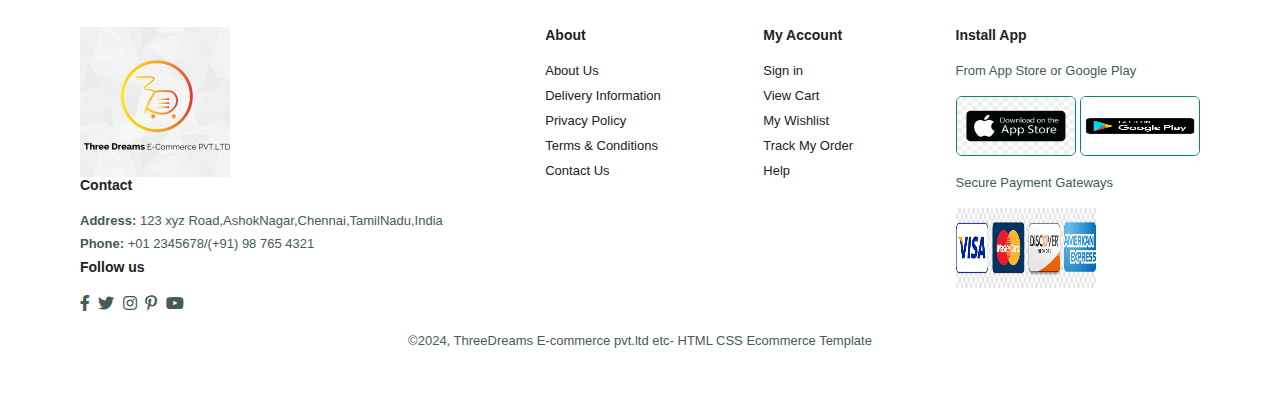
==== commit 4ff28e51: "index.html" ====
--- a/index.html
+++ b/index.html
@@ -477,7 +477,7 @@
     </div>
 
     <div class="copyright">
-        <p>2024, ThreeDreams E-commerce pvt.ltd etc- HTML CSS Ecommerce Template</p>
+        <p>©2024, ThreeDreams E-commerce pvt.ltd etc- HTML CSS Ecommerce Template</p>
     </div>
    
 
@@ -490,4 +490,4 @@
    <script src="index.js"></script>
 
 </body>
-</html>+</html>
--- a/index.css
+++ b/index.css
@@ -597,7 +597,7 @@
       display: flex;
       align-items: center;
    }
-   #mobile li{
+   #mobile i{
       color:#1a1a1a;
       font-size: 24px;
       padding-left: 20px;
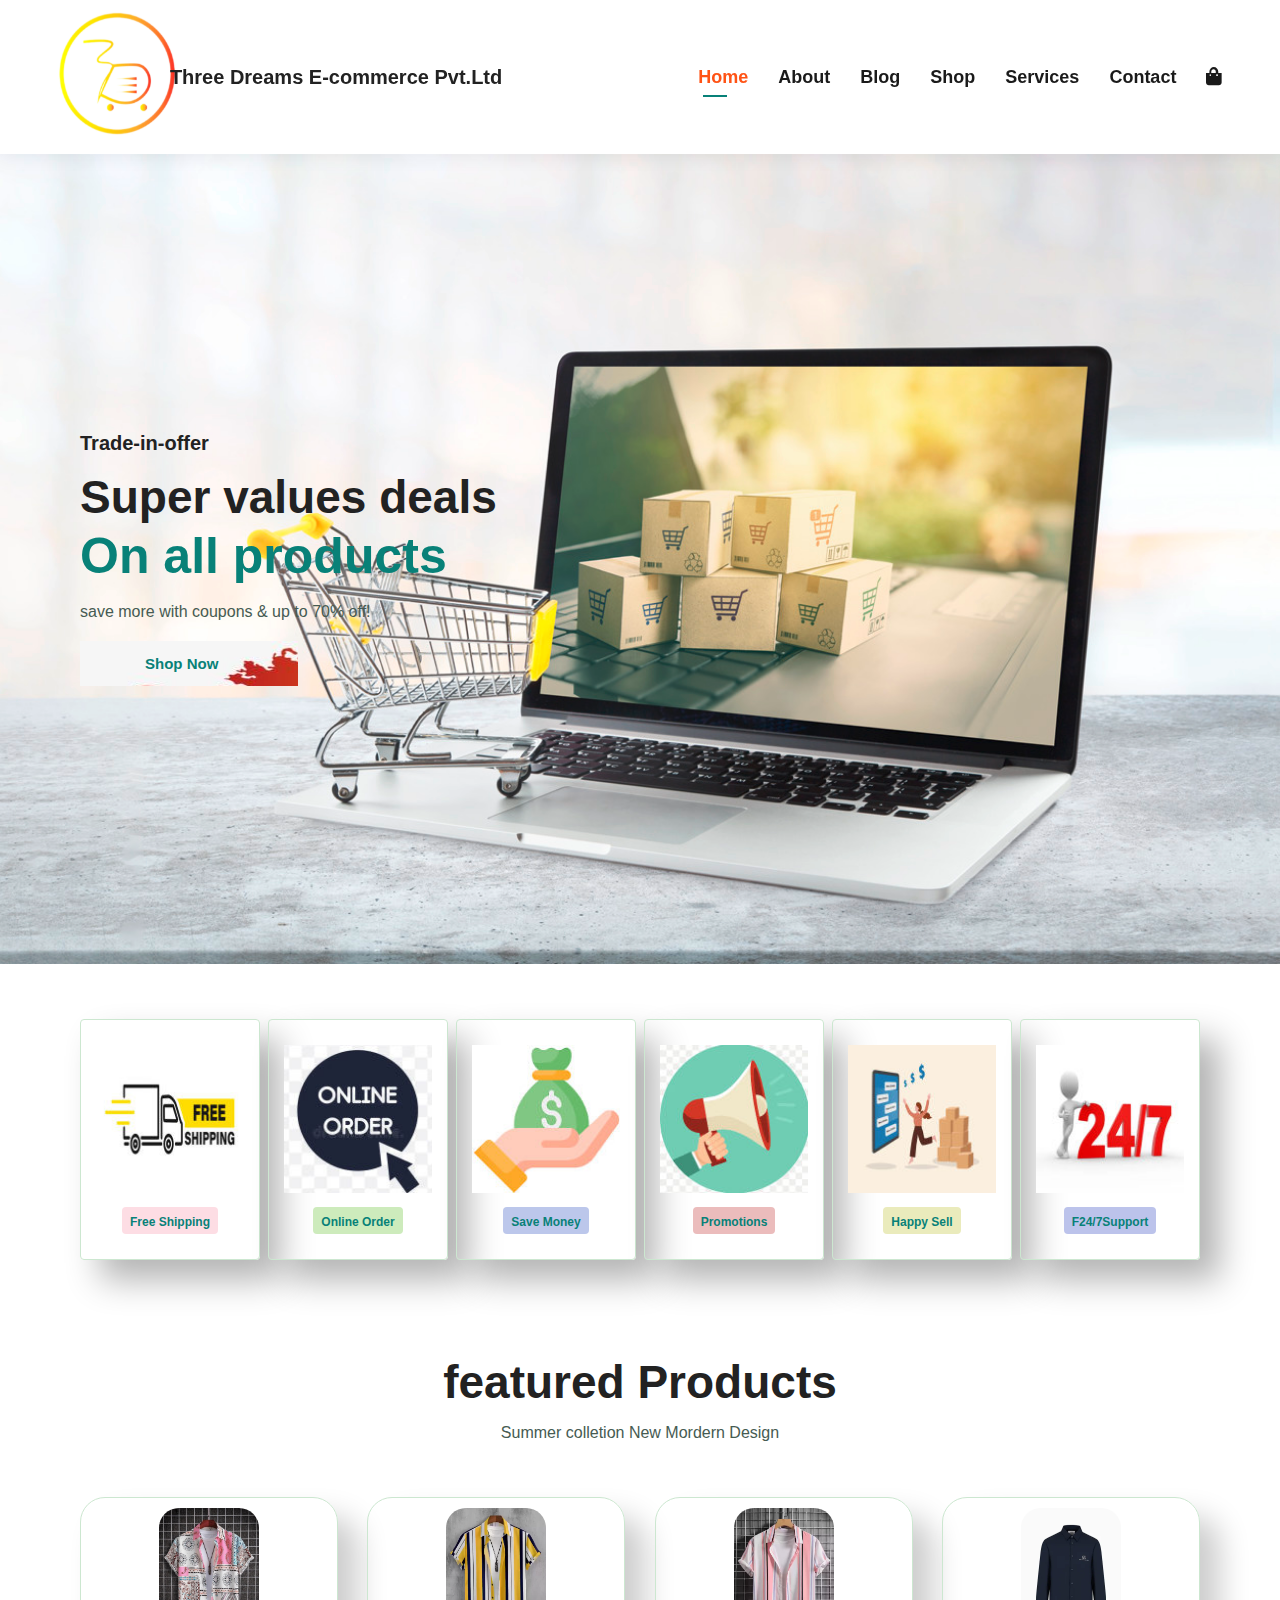
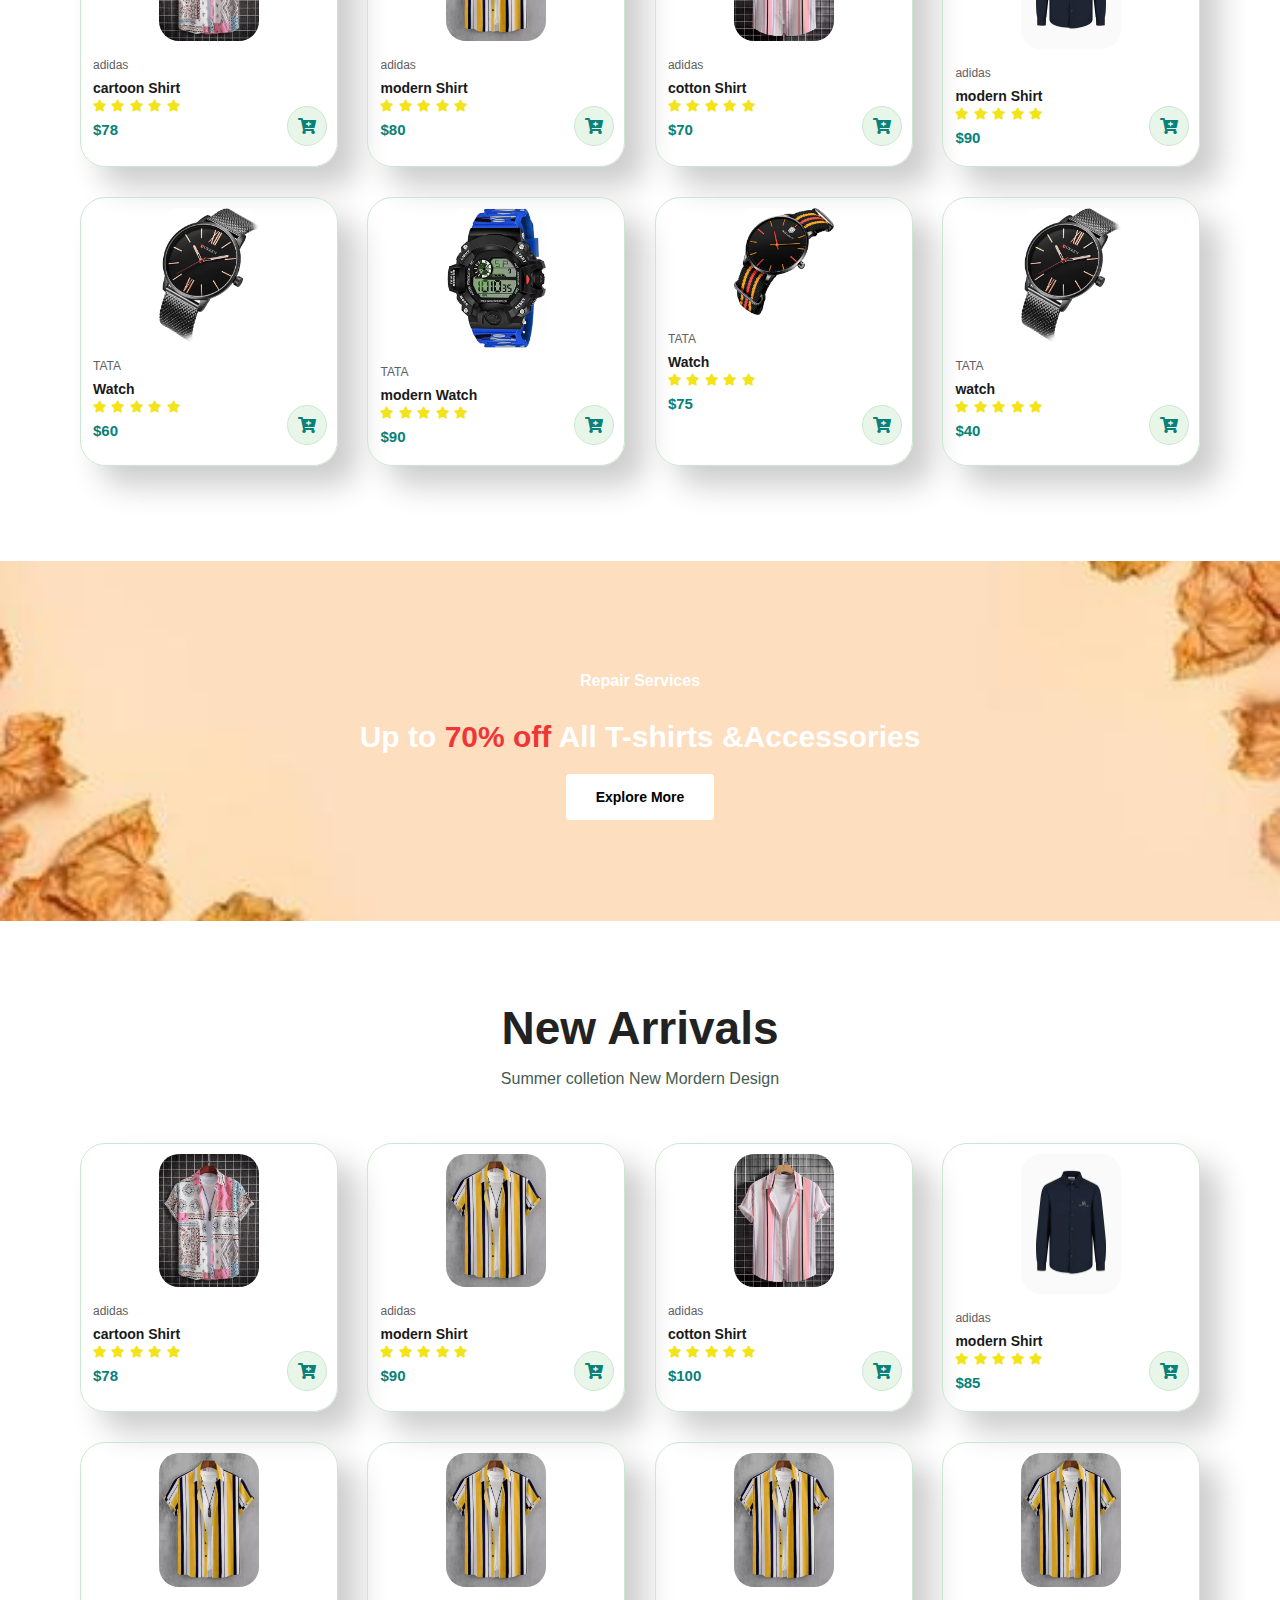
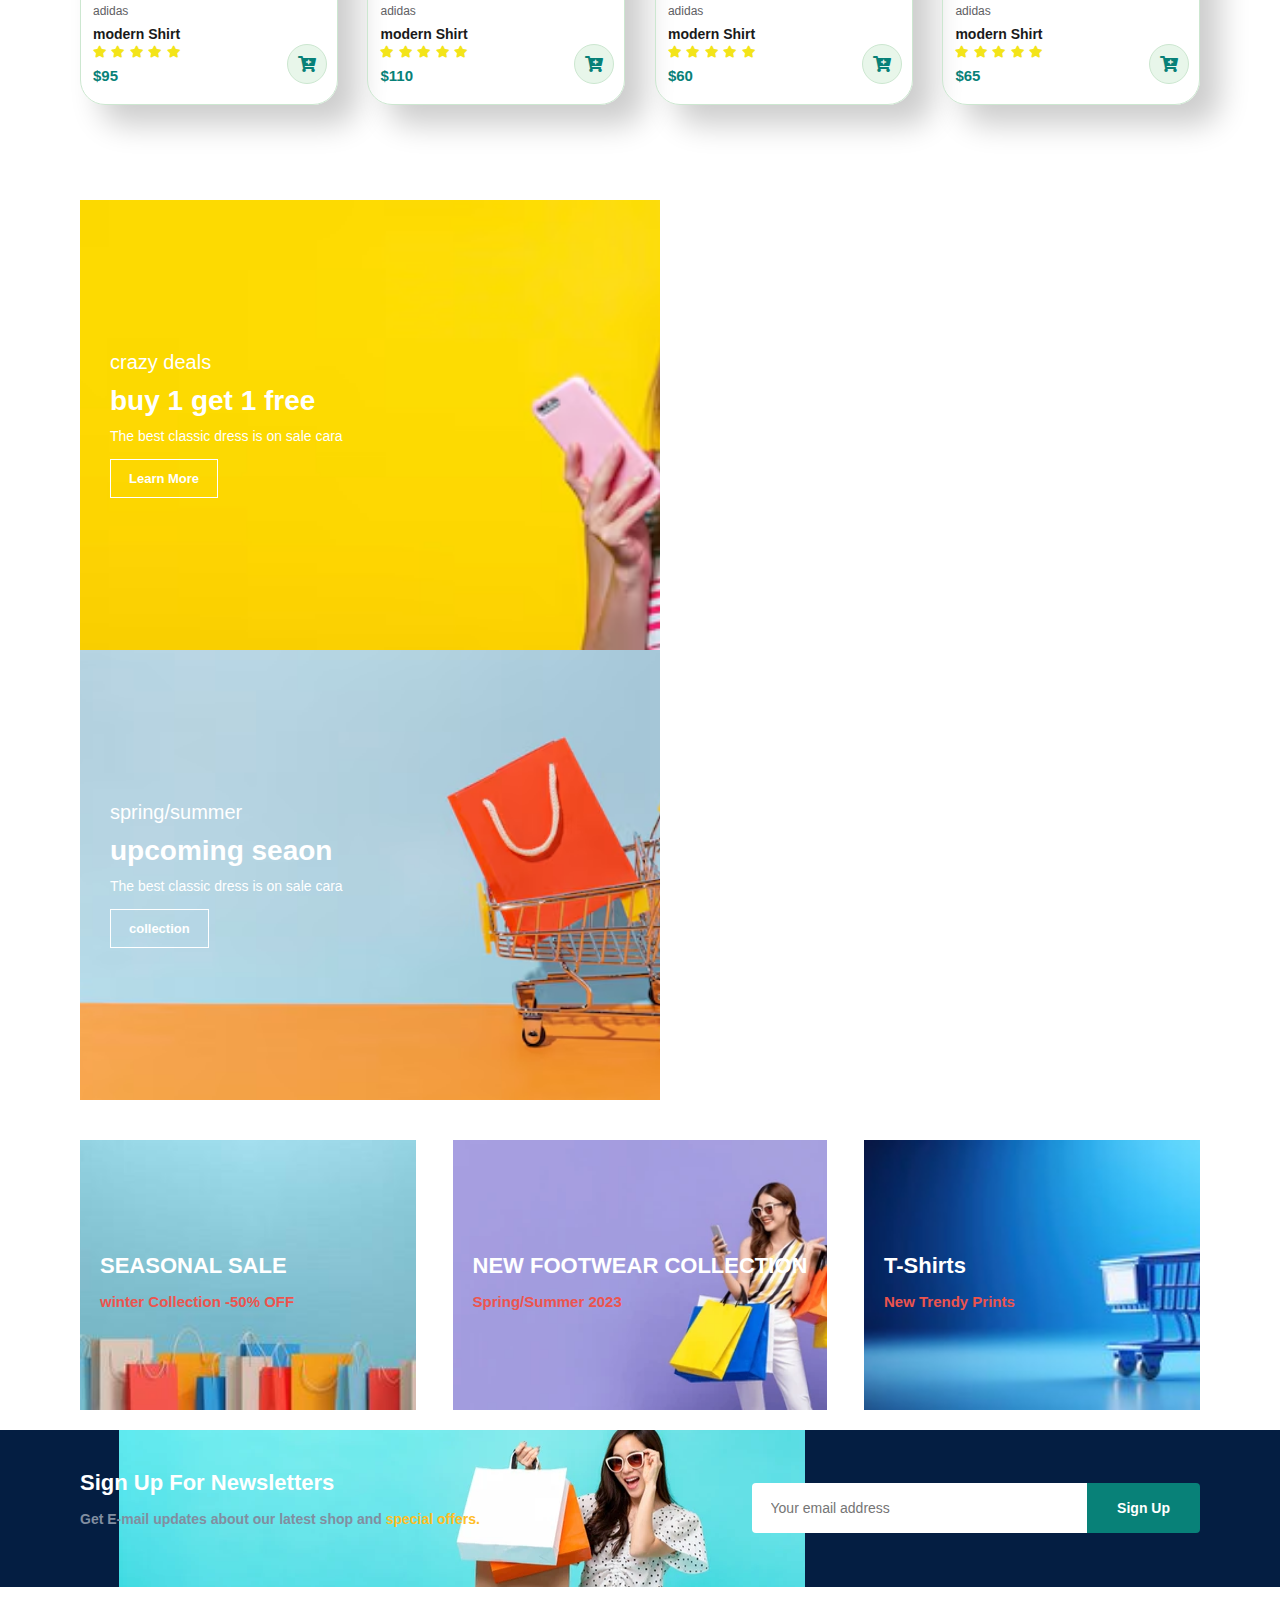
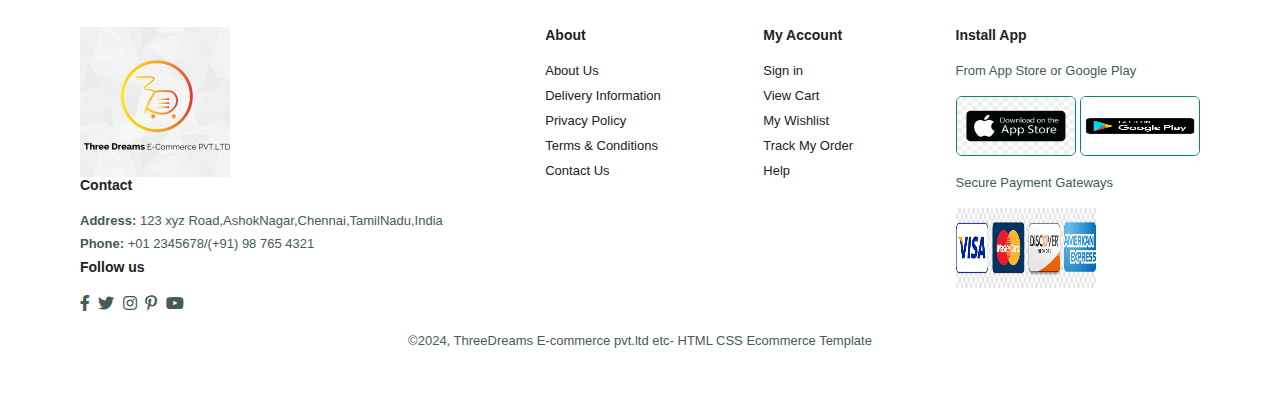
==== commit 1fab6f08: "index.html" ====
--- a/index.html
+++ b/index.html
@@ -123,7 +123,7 @@
                       <i class="fas fa-star"></i>
                       <i class="fas fa-star"></i>
                     </div>
-                    <h4>$80</h4>
+                    <h4>$70</h4>
                 </div>
                  <a href="#"class="cart"><i class="fa fa-cart-plus"></i></a>
             </div>
@@ -141,7 +141,7 @@
                       <i class="fas fa-star"></i>
                       <i class="fas fa-star"></i>
                     </div>
-                    <h4>$80</h4>
+                    <h4>$90</h4>
                 </div>
                  <a href="#" class="cart" ><i class="fa fa-cart-plus"></i></a>
             </div>
@@ -159,7 +159,7 @@
                       <i class="fas fa-star"></i>
                       <i class="fas fa-star"></i>
                     </div>
-                    <h4>$80</h4>
+                    <h4>$60</h4>
                 </div>
                  <a href="#" class="cart"><i class="fa fa-cart-plus"></i></a>
             </div>
@@ -177,7 +177,7 @@
                       <i class="fas fa-star"></i>
                       <i class="fas fa-star"></i>
                     </div>
-                    <h4>$80</h4>
+                    <h4>$90</h4>
                 </div>
                  <a href="#" class="cart"><i class="fa fa-cart-plus"></i></a>
             </div>
@@ -195,7 +195,7 @@
                       <i class="fas fa-star"></i>
                       <i class="fas fa-star"></i>
                     </div>
-                    <h4>$80</h4>
+                    <h4>$75</h4>
                 </div>
                  <a href="#" class="cart"><i class="fa fa-cart-plus"></i></a>
             </div>
@@ -213,7 +213,7 @@
                       <i class="fas fa-star"></i>
                       <i class="fas fa-star"></i>
                     </div>
-                    <h4>$80</h4>
+                    <h4>$40</h4>
                 </div>
                  <a href="#" class="cart"><i class="fa fa-cart-plus"></i></a>
             </div>
@@ -263,7 +263,7 @@
                       <i class="fas fa-star"></i>
                       <i class="fas fa-star"></i>
                     </div>
-                    <h4>$80</h4>
+                    <h4>$90</h4>
                 </div>
                  <a href="#" class="cart"><i class="fa fa-cart-plus"></i></a>
             </div>
@@ -280,7 +280,7 @@
                       <i class="fas fa-star"></i>
                       <i class="fas fa-star"></i>
                     </div>
-                    <h4>$80</h4>
+                    <h4>$100</h4>
                 </div>
                  <a href="#"class="cart"><i class="fa fa-cart-plus"></i></a>
             </div>
@@ -298,7 +298,7 @@
                       <i class="fas fa-star"></i>
                       <i class="fas fa-star"></i>
                     </div>
-                    <h4>$80</h4>
+                    <h4>$85</h4>
                 </div>
                  <a href="#" class="cart" ><i class="fa fa-cart-plus"></i></a>
             </div>
@@ -316,61 +316,61 @@
                       <i class="fas fa-star"></i>
                       <i class="fas fa-star"></i>
                     </div>
-                    <h4>$80</h4>
-                </div>
-                 <a href="#" class="cart"><i class="fa fa-cart-plus"></i></a>
-            </div>
-
-            
-            <div class="pro">
-                <img src="E-commerce/Shirts img/sht img3.jpg" alt="">
-                <div class="des">
-                    <span>adidas</span>
-                    <h5>modern Shirt</h5>
-                    <div class="star">
-                      <i class="fas fa-star"></i>
-                      <i class="fas fa-star"></i>
-                      <i class="fas fa-star"></i>
-                      <i class="fas fa-star"></i>
-                      <i class="fas fa-star"></i>
-                    </div>
-                    <h4>$80</h4>
-                </div>
-                 <a href="#" class="cart"><i class="fa fa-cart-plus"></i></a>
-            </div>
-            
-            
-            <div class="pro">
-                <img src="E-commerce/Shirts img/sht img3.jpg" alt="">
-                <div class="des">
-                    <span>adidas</span>
-                    <h5>modern Shirt</h5>
-                    <div class="star">
-                      <i class="fas fa-star"></i>
-                      <i class="fas fa-star"></i>
-                      <i class="fas fa-star"></i>
-                      <i class="fas fa-star"></i>
-                      <i class="fas fa-star"></i>
-                    </div>
-                    <h4>$80</h4>
-                </div>
-                 <a href="#" class="cart"><i class="fa fa-cart-plus"></i></a>
-            </div>
-
-            
-            <div class="pro">
-                <img src="E-commerce/Shirts img/sht img3.jpg" alt="">
-                <div class="des">
-                    <span>adidas</span>
-                    <h5>modern Shirt</h5>
-                    <div class="star">
-                      <i class="fas fa-star"></i>
-                      <i class="fas fa-star"></i>
-                      <i class="fas fa-star"></i>
-                      <i class="fas fa-star"></i>
-                      <i class="fas fa-star"></i>
-                    </div>
-                    <h4>$80</h4>
+                    <h4>$95</h4>
+                </div>
+                 <a href="#" class="cart"><i class="fa fa-cart-plus"></i></a>
+            </div>
+
+            
+            <div class="pro">
+                <img src="E-commerce/Shirts img/sht img3.jpg" alt="">
+                <div class="des">
+                    <span>adidas</span>
+                    <h5>modern Shirt</h5>
+                    <div class="star">
+                      <i class="fas fa-star"></i>
+                      <i class="fas fa-star"></i>
+                      <i class="fas fa-star"></i>
+                      <i class="fas fa-star"></i>
+                      <i class="fas fa-star"></i>
+                    </div>
+                    <h4>$110</h4>
+                </div>
+                 <a href="#" class="cart"><i class="fa fa-cart-plus"></i></a>
+            </div>
+            
+            
+            <div class="pro">
+                <img src="E-commerce/Shirts img/sht img3.jpg" alt="">
+                <div class="des">
+                    <span>adidas</span>
+                    <h5>modern Shirt</h5>
+                    <div class="star">
+                      <i class="fas fa-star"></i>
+                      <i class="fas fa-star"></i>
+                      <i class="fas fa-star"></i>
+                      <i class="fas fa-star"></i>
+                      <i class="fas fa-star"></i>
+                    </div>
+                    <h4>$60</h4>
+                </div>
+                 <a href="#" class="cart"><i class="fa fa-cart-plus"></i></a>
+            </div>
+
+            
+            <div class="pro">
+                <img src="E-commerce/Shirts img/sht img3.jpg" alt="">
+                <div class="des">
+                    <span>adidas</span>
+                    <h5>modern Shirt</h5>
+                    <div class="star">
+                      <i class="fas fa-star"></i>
+                      <i class="fas fa-star"></i>
+                      <i class="fas fa-star"></i>
+                      <i class="fas fa-star"></i>
+                      <i class="fas fa-star"></i>
+                    </div>
+                    <h4>$65</h4>
                 </div>
                  <a href="#" class="cart"><i class="fa fa-cart-plus"></i></a>
             </div>
@@ -479,12 +479,8 @@
     <div class="copyright">
         <p>©2024, ThreeDreams E-commerce pvt.ltd etc- HTML CSS Ecommerce Template</p>
     </div>
-   
-
 
 </footer>
-
-
 
 
    <script src="index.js"></script>
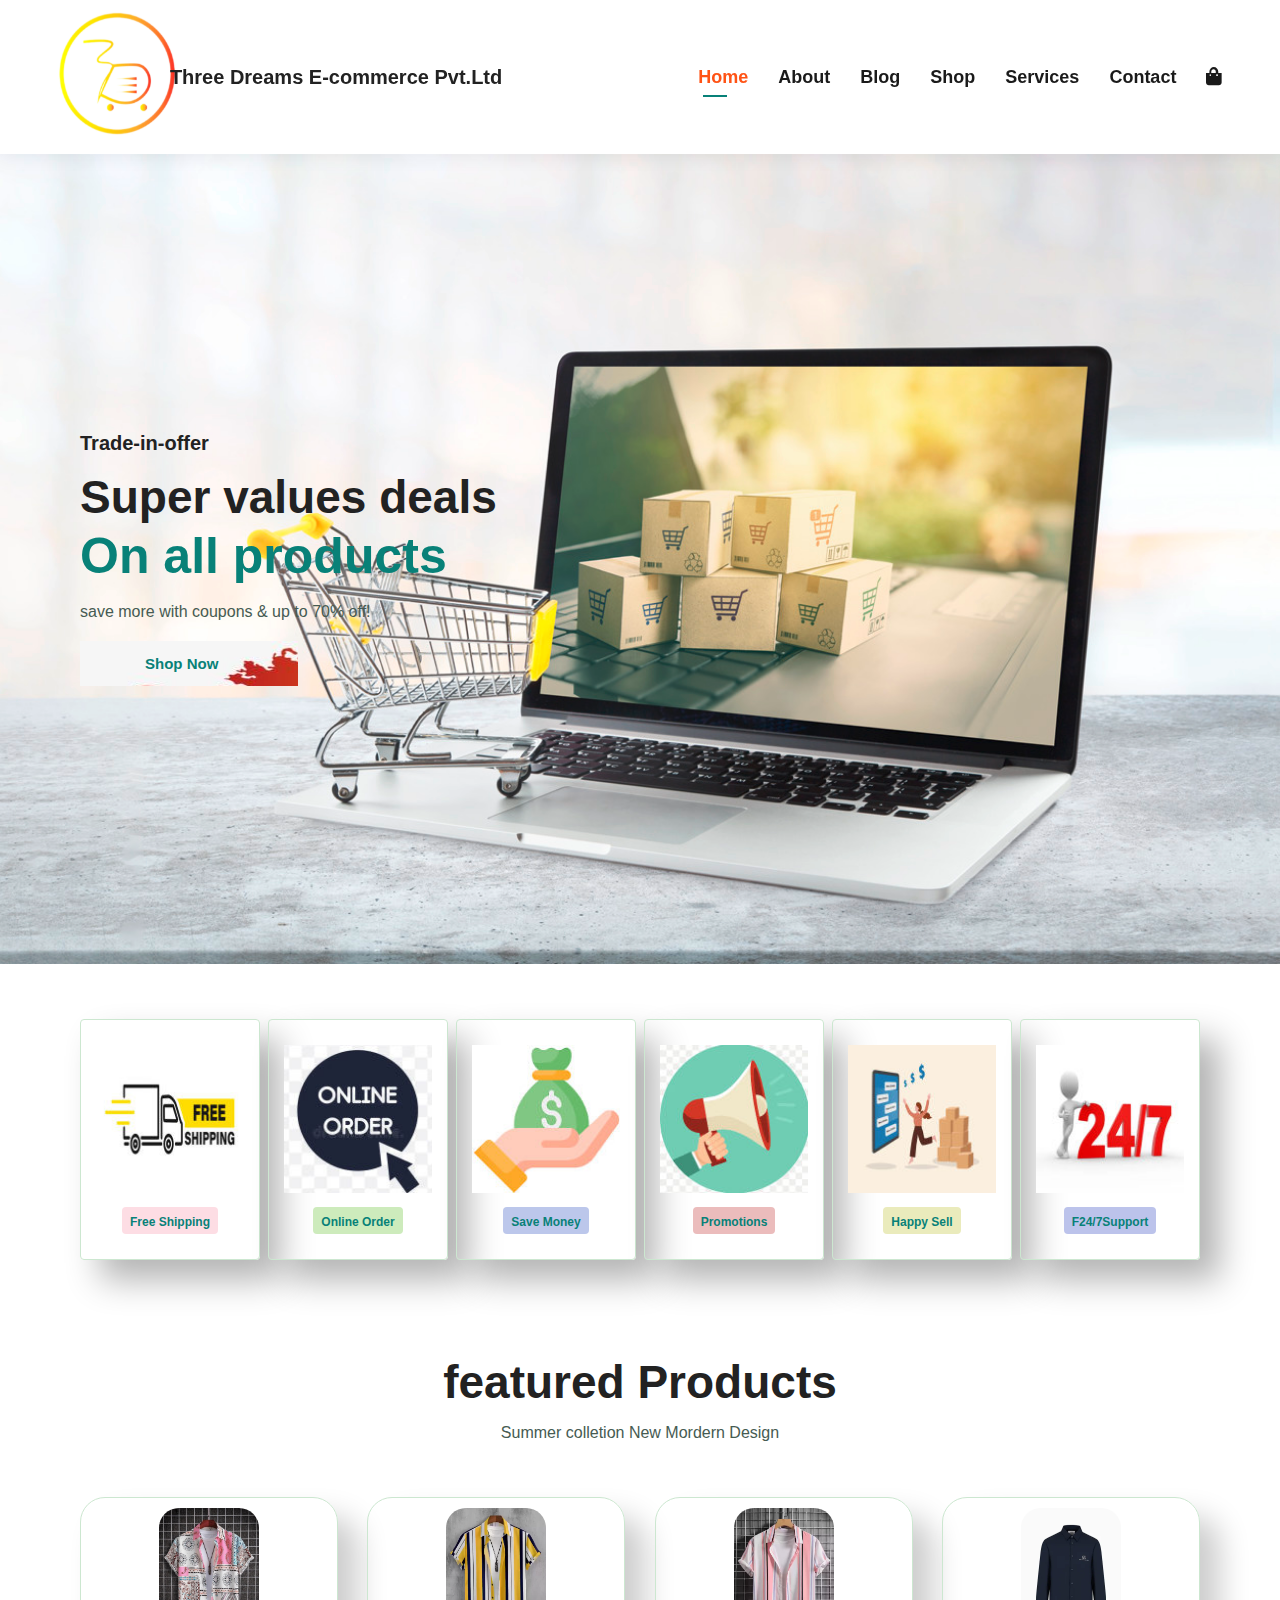
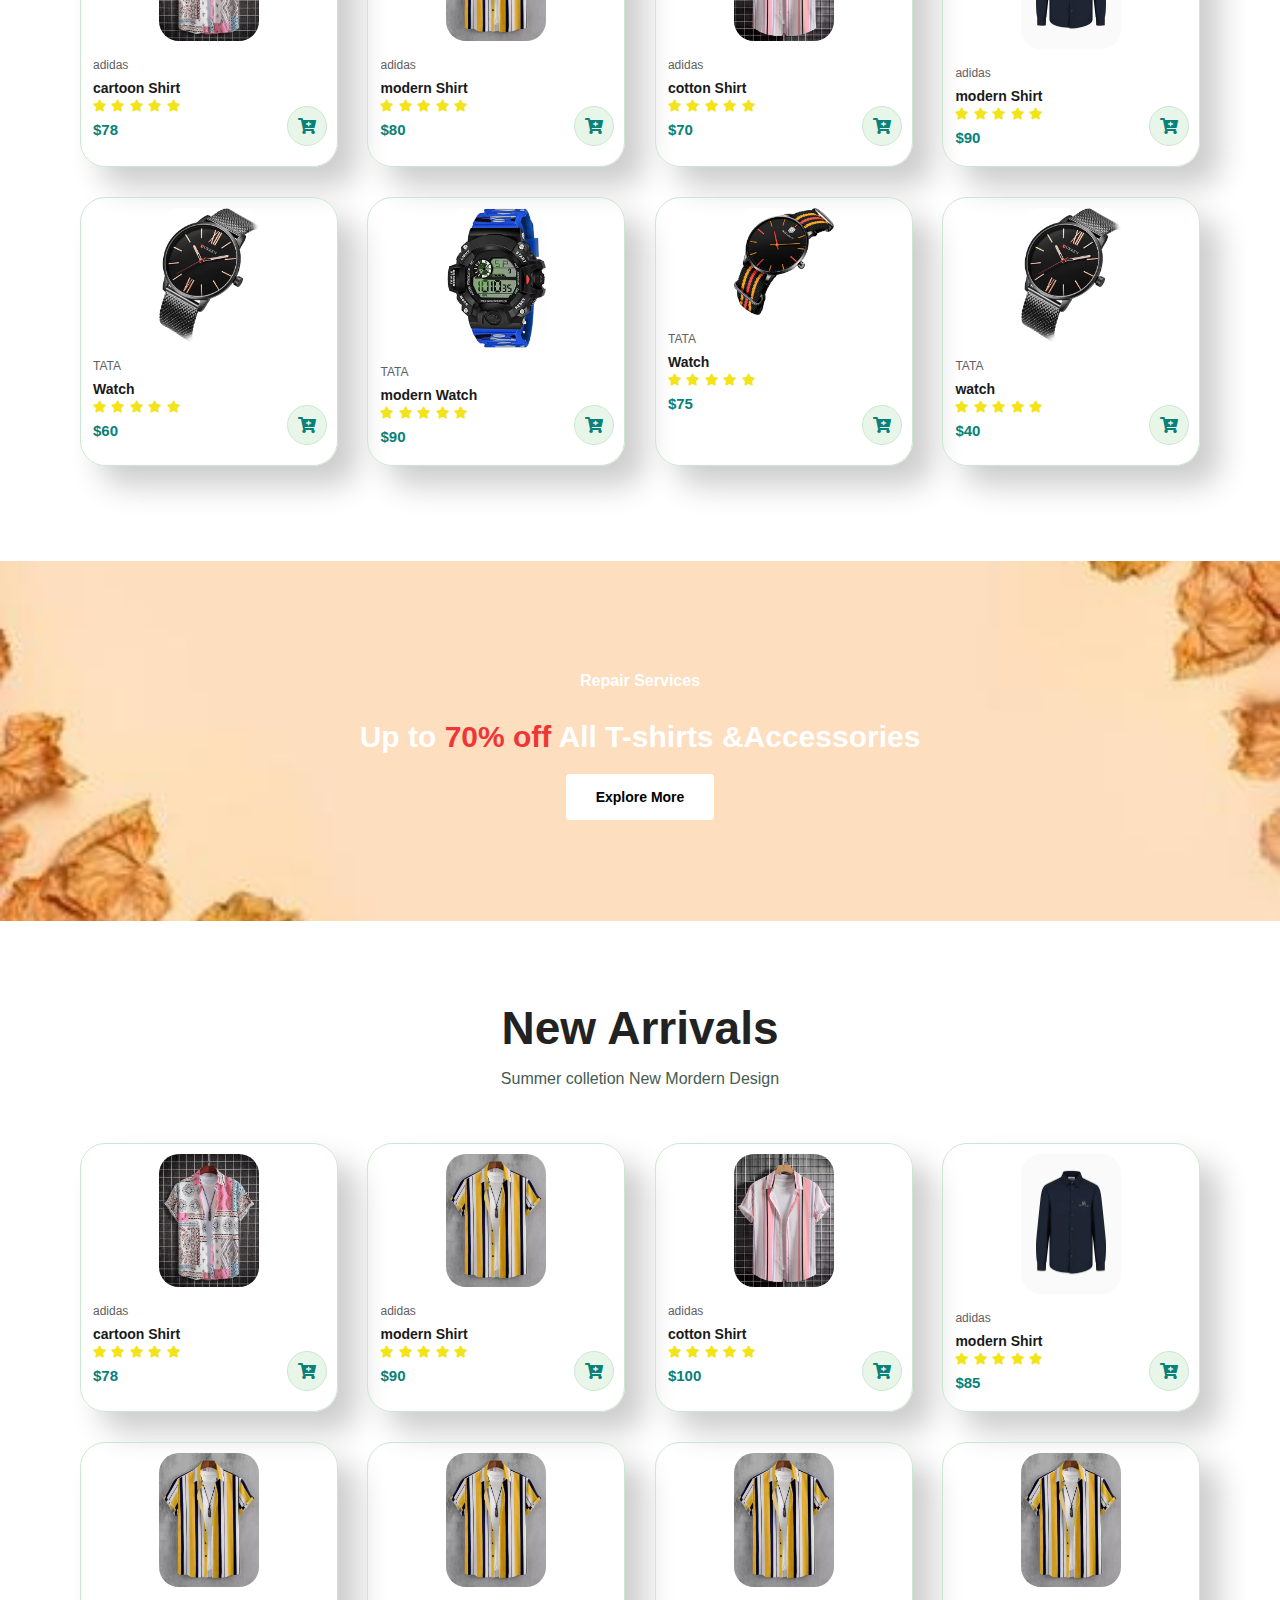
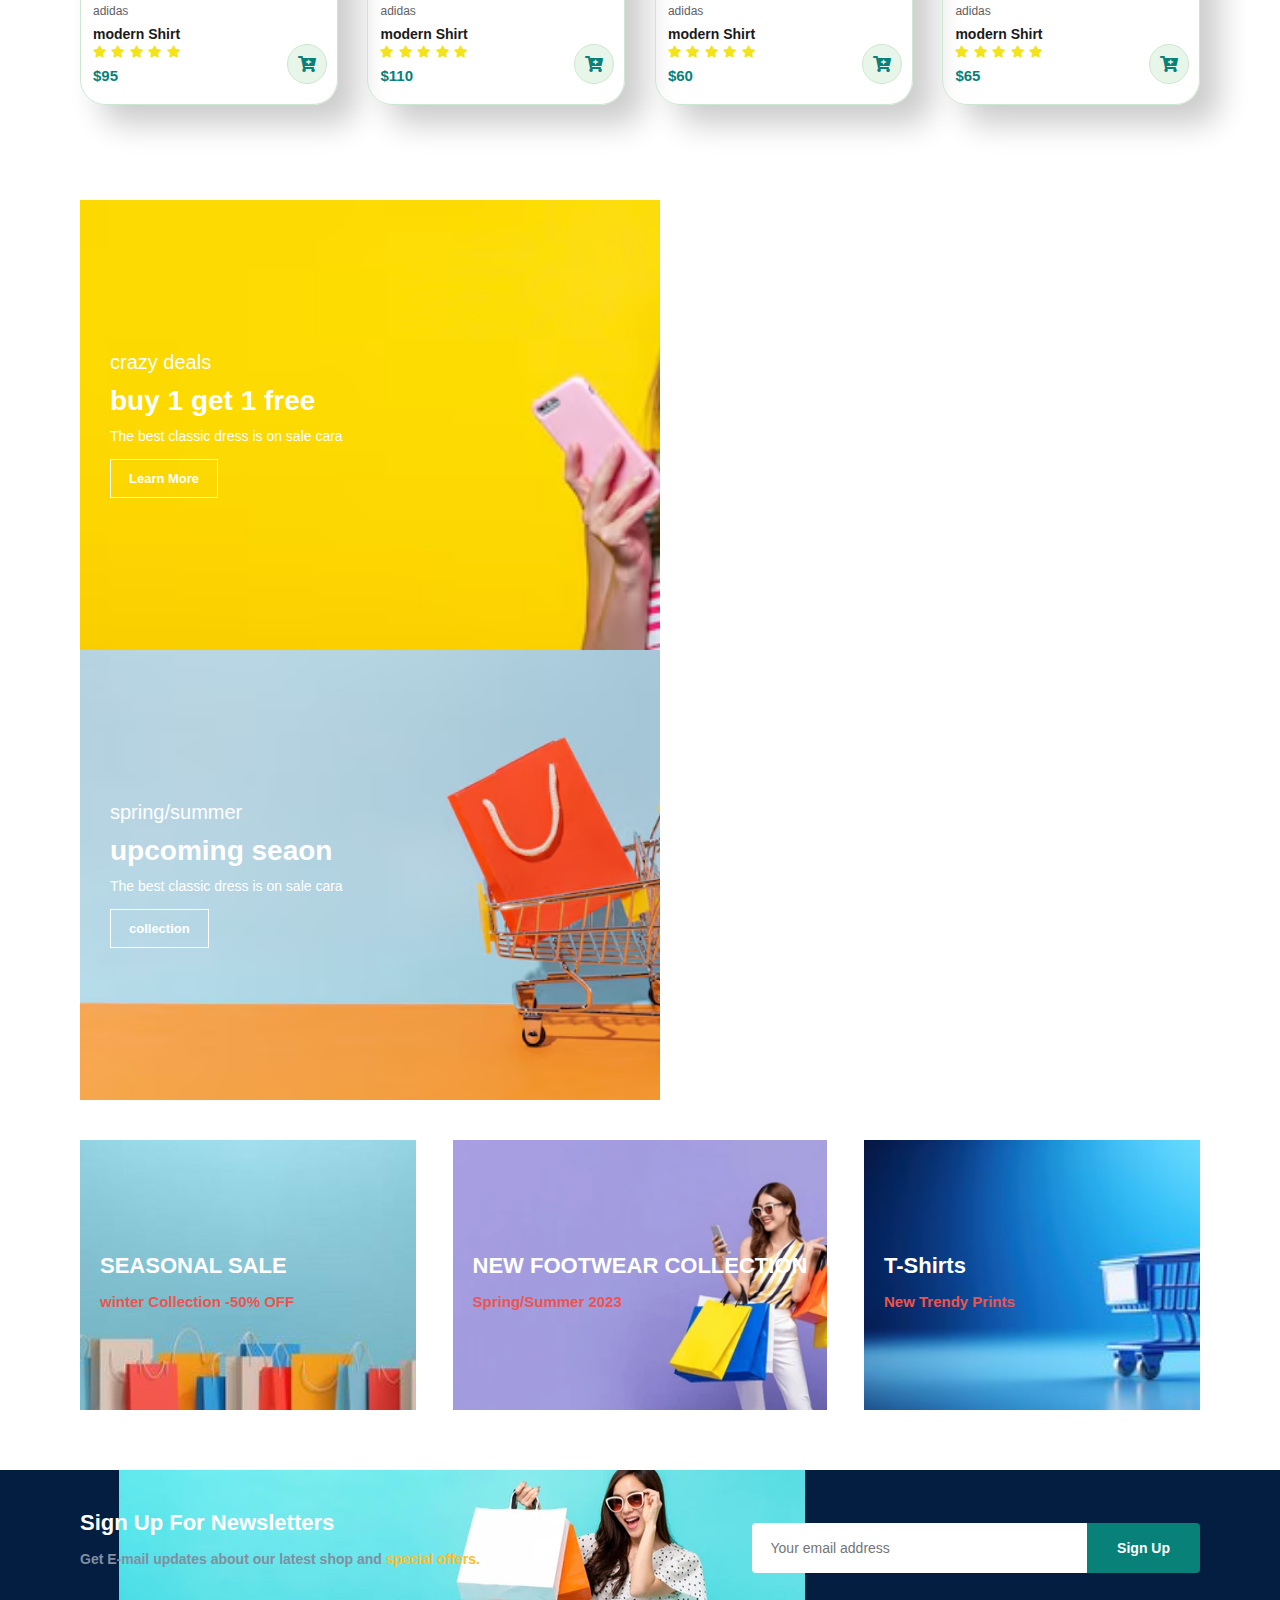
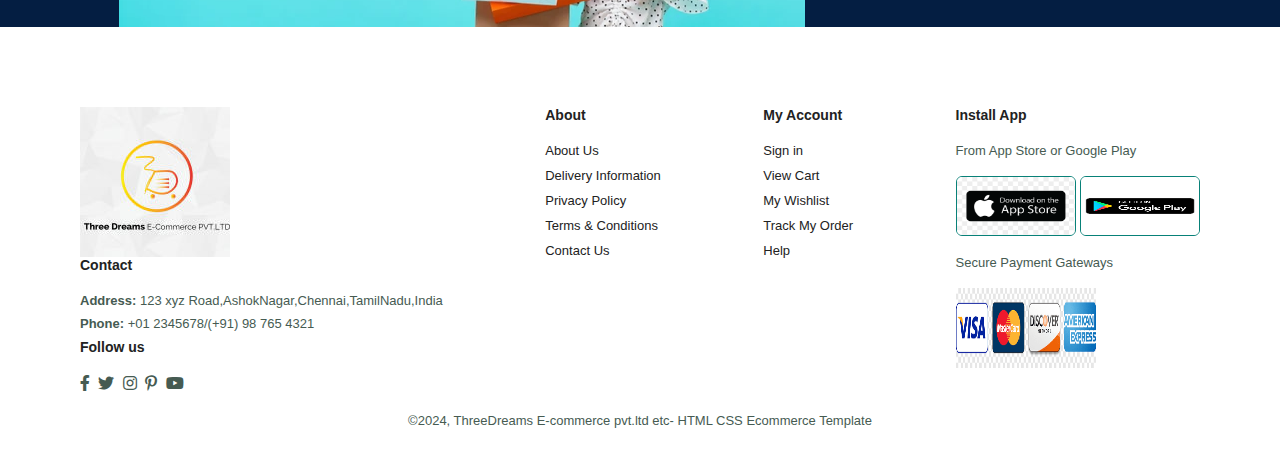
==== commit a496b54f: "index.html" ====
--- a/index.html
+++ b/index.html
@@ -414,7 +414,7 @@
     </div>
 </section>
 
-<section id="newsletter" class="section-p1">
+<section id="newsletter" class="section-p1 section-m1">
     <div class="newstext">
         <h4>Sign Up For Newsletters</h4>
         <p>Get E-mail updates about our latest shop and <span>special offers.</span></p>
--- a/index.css
+++ b/index.css
@@ -204,7 +204,7 @@
 #feature .fe-box img{
    width: 100%;  
    margin-bottom: 10px;
-   
+  
 }
 
 #feature .fe-box h6{
@@ -552,8 +552,458 @@
    text-align: center;
 }
 
+/*shop page*/
+
+#page-header{
+   background-image: url("E-commerce/banner/banner\ img3.jpg");
+   width: 100%;
+   height: 40vh;
+   background-size: cover;
+   display: flex;
+   justify-content:center;
+   text-align: center;
+   flex-direction: column;
+   padding: 14px;
+}
+#page-header h2,
+#page-header p{
+   color: #fff;
+
+}
+
+#pagination{
+   text-align: center;
+}
+#pagination a{
+   text-decoration: none;
+   background-color: #088178;
+   padding: 15px 20px;
+   border-radius:4px;
+   color: #fff;
+   font-weight: 600;
+}
+#pagination a li{
+   font-size:16px;
+   font-weight: 600;
+}
+
+
+/*single product*/
+#prodetails{
+   display: flex;
+   margin-top:20px;
+}
+
+#prodetails .single-pro-image{
+     width:40%;
+     margin-right:50px;
+}
+.small-img-group{
+   display: flex;
+   justify-content: space-between;
+}
+.small-img-col{
+   flex-basis: 24%;
+   cursor: pointer;
+}
+
+#prodetails .single-pro-details{
+   width:50%;
+   padding: 30px;
+}
+
+#prodetails .single-pro-details h4{
+   padding: 40px 0 20px 0;
+
+}
+
+#prodetails .single-pro-details h2{
+   font-size: 26px;
+   
+}
+#prodetails .single-pro-details select{
+   display: block;
+   padding:5px 10px;
+   margin-bottom: 10px;
+}
+#prodetails .single-pro-details input{
+   width: 50px;
+   height: 47px;
+   padding-left: 10px;
+   font-size: 16px;
+   margin-right: 10px;
+}
+#prodetails .single-pro-details input:focus{
+     outline: none;
+}
+
+#prodetails .single-pro-details button{
+   background-color: #088178;
+   color: #fff;
+}
+
+#prodetails .single-pro-details span{
+   line-height: 25px;
+}
+
+
+/*blog page */
+#page-header.blog-header{
+      background-image: url("E-commerce/banner\ img10.jpg");
+}
+#blog{
+   padding:150px 150px 0 150px;
+}
+#blog .blog-box{
+   display: flex;
+   align-items: center;
+   width: 100%;
+   position: relative;
+   padding-bottom: 90px;
+}
+#blog .blog-img{
+   width: 50%;
+   margin-right: 40px;
+}
+#blog img{
+   width: 100%;
+   height: 300px;
+   object-fit:cover;
+}
+
+#blog .blog-details{
+   width: 50%;    
+}
+
+#blog .blog-details a{
+   text-decoration: none;
+   font-size: 11px;
+   color:#000;
+   font-weight: 700;
+   position: relative;
+   transition: 0.3s;
+}
+#blog .blog-details a::after{
+   content: "";
+   width: 50px;
+   height: 1px;
+   background-color: #000;
+   position: absolute;
+   top:4px;
+   right: -60px;
+}
+#blog .blog-details a:hover{
+   color: #088178;
+
+}
+#blog .blog-details a:hover::after{
+   background-color: #088178;
+}
+#blog .blog-box h1{
+   position: absolute;
+   top: -40px;
+   left: 0;
+   font-size: 70px;
+   font-weight: 700;
+   color: #c9cbce;
+   z-index: -9;
+}
+
+ /* About Page */
+  #page-header.about-header{
+   background-image: url("E-commerce/banner/img\ 17.jpg");
+
+  }
+  #about-head{
+   display: flex;
+   align-items: center;
+  }
+
+  #about-head img{
+   width: 50%;
+   height: auto;
+  }
+  #about-head div{
+   padding-left: 40px;
+  }
+
+    /* Service Page */
+    #services{
+      display: flex;
+      align-items: center;
+      justify-content: space-between;
+      flex-wrap: wrap;
+   }
+   #services .fe-box{
+      width: 180px;
+      text-align: center;
+      padding:25px 15px;
+      box-shadow: 20px 20px 34px rgb(0,0,0,0.3);
+      border: 1px solid #cce7d0;
+      border-radius: 4px;
+      margin: 15px 0;
+   }
+   #services .fe-box:hover{
+        box-shadow: 10px 10px 54px rgba(70, 62,221, 0.1) ;
+   }
+   
+   #services .fe-box img{
+      width: 100%;  
+      margin-bottom: 10px;
+      object-fit: cover;
+     
+   }
+   
+   #services .fe-box h6{
+      display: inline-block;
+      padding: 9px 8px 6px 8px;
+      line-height: 1;
+      border-radius: 4px;
+      color: #088178;
+      background-color: #fddde4;
+   }
+   
+   #services .fe-box:nth-child(2) h6{
+      background-color: #cdebbc;
+   }
+   #services .fe-box:nth-child(3) h6{
+      background-color: #bcc7eb;
+   }
+   #services .fe-box:nth-child(4) h6{
+      background-color: #ebbcbc;
+   }
+   #services .fe-box:nth-child(5) h6{
+      background-color: #eaebbc;
+   }
+   #services .fe-box:nth-child(6) h6{
+      background-color: #bcc3eb;
+   }
+   
+
+
+ /* Contact Page */
+
+ #contact-details{
+   display: flex;
+   align-items: center;
+   justify-content: space-between;
+ }
+ #contact-details .details{
+   width: 40%;
+ }
+
+ #contact-details  .details span,
+ #form-details form span{
+   font-size: 12px;
+ }
+ #contact-details .details h2,
+ #form-details form h2{
+   font-size: 26px;
+   line-height: 35px;
+   padding: 20px 0  ;
+ }
+ #contact-details  .details h3{
+   font-size: 16px;
+   padding-bottom:15px;
+ }
+ #contact-details  .details li{
+   list-style: none;
+   display: flex;
+   padding: 10px 0;
+ }
+ #contact-details  .details li i{
+   font: 14px;
+   padding-left: 22px;
+ }
+ #contact-details  .details li p{
+   margin: 0;
+   font-size: 14px;
+ }
+
+ #contact-details .map{
+   width: 55%;
+   height: 400px;
+ }
+
+ #contact-details .map iframe{
+   width: 100%;
+   height: 100%;
+ }
+
+ #form-details{
+   display: flex;
+   justify-content: space-between;
+   margin: 30px;
+   padding: 80px;border: 1px solid #e1e1e1;
+ }
+
+
+ #form-details form{
+   width: 65%;
+   display: flex;
+   flex-direction: column;
+   align-items: flex-start;
+ }
+
+ #form-details form input,
+ #form-details form textarea{
+   width: 100%;
+   padding: 12px 15px;
+   outline: none;
+   margin-bottom: 20px;
+   border: 1px solid  #465b52;
+}
+#form-details form button{
+   background-color: #088178;
+   color: #fff;
+}
+#form-details .people div{
+        padding-bottom: 25px;
+        display: flex;
+        align-items: flex-start;
+}
+#form-details .people div img{
+   width: 65px;
+   height: 65px;
+   object-fit: cover;
+   margin-right: 15px;
+}
+#form-details .people div p{
+   margin: 0;
+   font-size: 13px;
+   line-height:25px;
+}
+#form-details .people div span{
+   display: block;
+   font-size: 16px;
+   font-weight: 600;
+   color: #000;
+}
+
+
+
+
+
+
+
 
 /* Cart Page*/
+
+#cart{
+   overflow-x: auto;
+}
+
+#cart table{
+   width: 100%;
+   border-collapse: collapse;
+   table-layout: fixed;
+   white-space: nowrap;
+}
+
+#cart table img{
+    width: 70px;
+}
+
+#cart table td:nth-child(1){
+   width: 100px;
+   text-align: center;
+}
+#cart table td:nth-child(2){
+   width: 150px;
+   text-align: center;
+}
+#cart table td:nth-child(3){
+   width: 250px;
+   text-align: center;
+}
+#cart table td:nth-child(4),
+#cart table td:nth-child(5),
+#cart table td:nth-child(6){ 
+   width: 150px;
+   text-align: center;
+}
+
+#cart table td:nth-child(5) input {
+   width: 70px;
+   padding: 10px 5px 10px 15px;
+
+}
+#cart table thead{
+   border: 1px solid #e2e9e1;
+   border-left: none;
+   border-right: none;
+}
+#cart table thead td{
+   font-weight: 700;
+   text-transform: uppercase;
+   font-size: 13px;
+   padding: 18px 0;
+
+}
+#cart table tbody tr td{
+       padding-top: 15px;
+}
+
+#cart table tbody td{
+   font-size:13px;
+}
+
+#cart-add{
+   display: flex;
+   flex-wrap: wrap;
+   justify-content:space-between;
+}
+#coupon{
+   width: 50%;
+   margin-bottom: 30px;
+}
+
+#coupon h3,
+#subtotal h3{
+   padding-bottom: 15px;
+}
+#coupon input {
+   padding: 10px 20px;
+   outline: none;
+   width: 60%;
+   margin-right: 10px;
+   border: 1px solid #e2e9e1;
+}
+
+#coupon button,
+#subtotal button{
+   background-color: #088178;
+   color: #fff;
+   padding: 12px 20px;
+}
+#subtotal{
+   width:50%;
+   margin-bottom: 30px;
+   border: 1px solid #e2e9e1;
+   padding: 30px;
+}
+#subtotal table{
+   border-collapse: collapse;
+   width: 100%;
+   margin-bottom: 32px;
+}
+#subtotal table td{
+   width: 50%;
+   border: 1px solid #e2e9e1;
+   padding: 10px;
+   font-size: 13px;
+}
+
+
+
+
+
+
+
+
+
+
+
 
 /* Start Media Query */
 
@@ -567,8 +1017,6 @@
    .section-p1 {
       padding: 40px 40px;
    }
-
-
    #navbar{
       display:flex;
       flex-direction: column;
@@ -650,6 +1098,30 @@
   #newsletter .form{
    width:70%;  
   }
+
+  
+
+  /* contact page */
+  #form-details{
+   padding:40px;
+  }
+  #form-details form {
+   width: 50%;
+   display: flex;
+   flex-direction: column;
+   align-items: flex-start;
+}
+
+  /* Service Page*/
+  #services{
+   justify-content: center;
+}
+  #services .fe-box {
+   margin: 15px 15px;
+}
+
+
+
    
 }
 
@@ -707,23 +1179,116 @@
    footer .copyright{
       text-align: start;
    }
-}
-
-
-
-
-
-
-
-
-
-
-
-
-
-
-
-
-
-
-
+
+   /*  Single Product*/
+
+   #prodetails{
+      display: flex;
+      flex-direction: column;
+   }
+   #prodetails .single-pro-image{
+      width:100%;
+      margin-right:0px;
+   }
+   #prodetails .single-pro-details{
+      width: 100%;
+      padding-top: 30px;
+   }
+
+   /* Blog Page */
+
+   #blog{
+      padding: 100px 20px 0 20px;
+   }
+
+   #blog .blog-box {
+      display: flex;
+      flex-direction: column;
+      align-items:flex-start;
+      width: 100%;
+      position: relative;
+      padding-bottom: 90px;
+  }
+  #blog .blog-img {
+   width: 100%;
+   margin-right:0px;
+   margin-bottom: 30px;
+   }
+   #blog .blog-details {
+      width:100%;
+   }
+
+   /* About Page */
+   #about-head {
+      flex-direction: column;
+   }
+   #about-head img{
+     width: 100%;
+     margin-bottom: 20px;
+   }
+   #about-head div{
+      padding-left:0px;
+   }
+   .about-header h2{
+      color:#000;
+   }
+
+   /* Contact Page */
+   #contact-details {
+      flex-direction: column;
+   }
+   #contact-details .details {
+      width:100%;
+      margin-bottom:30px;
+   }
+   #contact-details .map{
+      width: 100%;
+   }
+   #form-details {
+      margin: 10px;
+      padding: 30px 10px;
+      flex-wrap:wrap;
+  }
+  #form-details form{
+      width: 100%;
+      margin-bottom: 30px;
+  }
+
+  /*Services Page*/
+  #services{
+   justify-content: space-between;
+}
+#services .fe-box{
+ width: 155px;
+ margin:0 0 15px 10px;
+}
+
+
+   /* cart page */
+   #cart-add{
+    flex-direction: column;
+   }
+   #coupon {
+      width:100%;
+   }
+   #subtotal {
+      width: 100%;
+      padding:20pxpx;
+  }
+
+
+
+
+}
+
+
+
+
+
+
+
+
+
+
+
+
